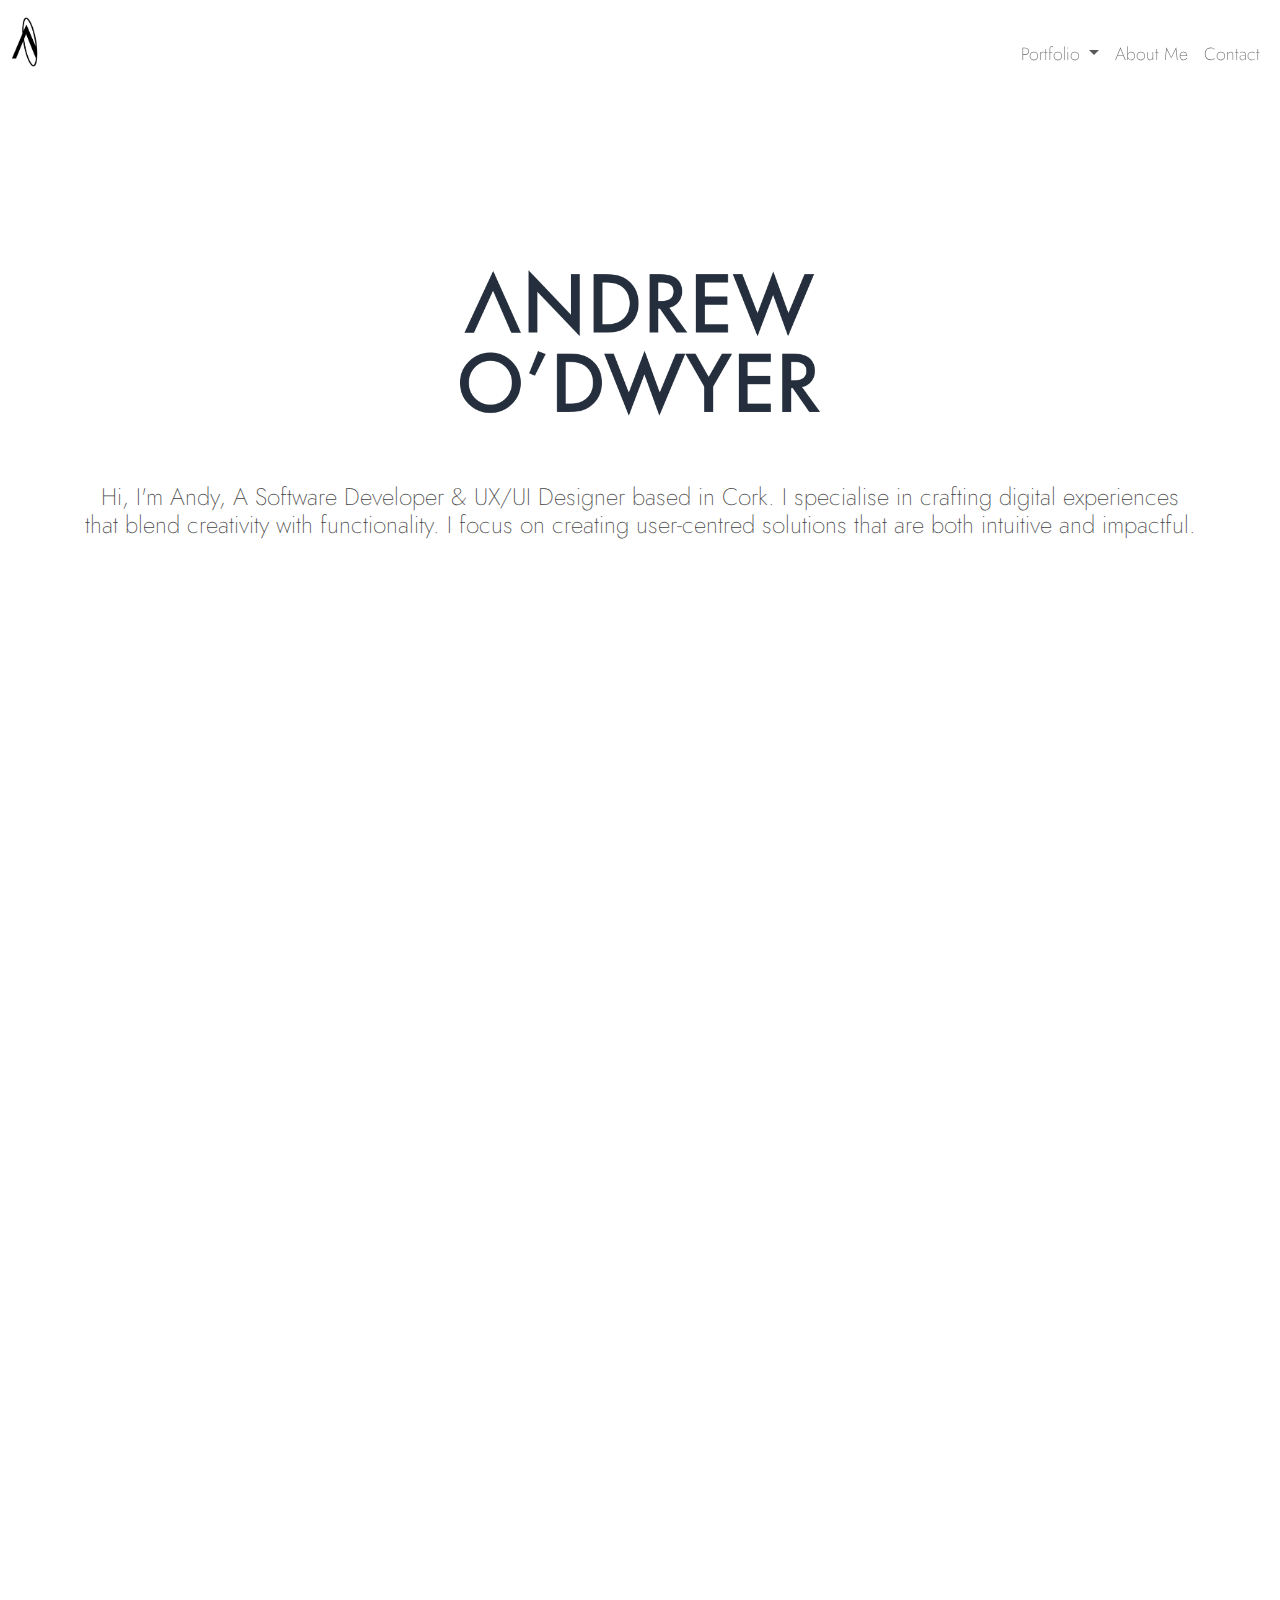
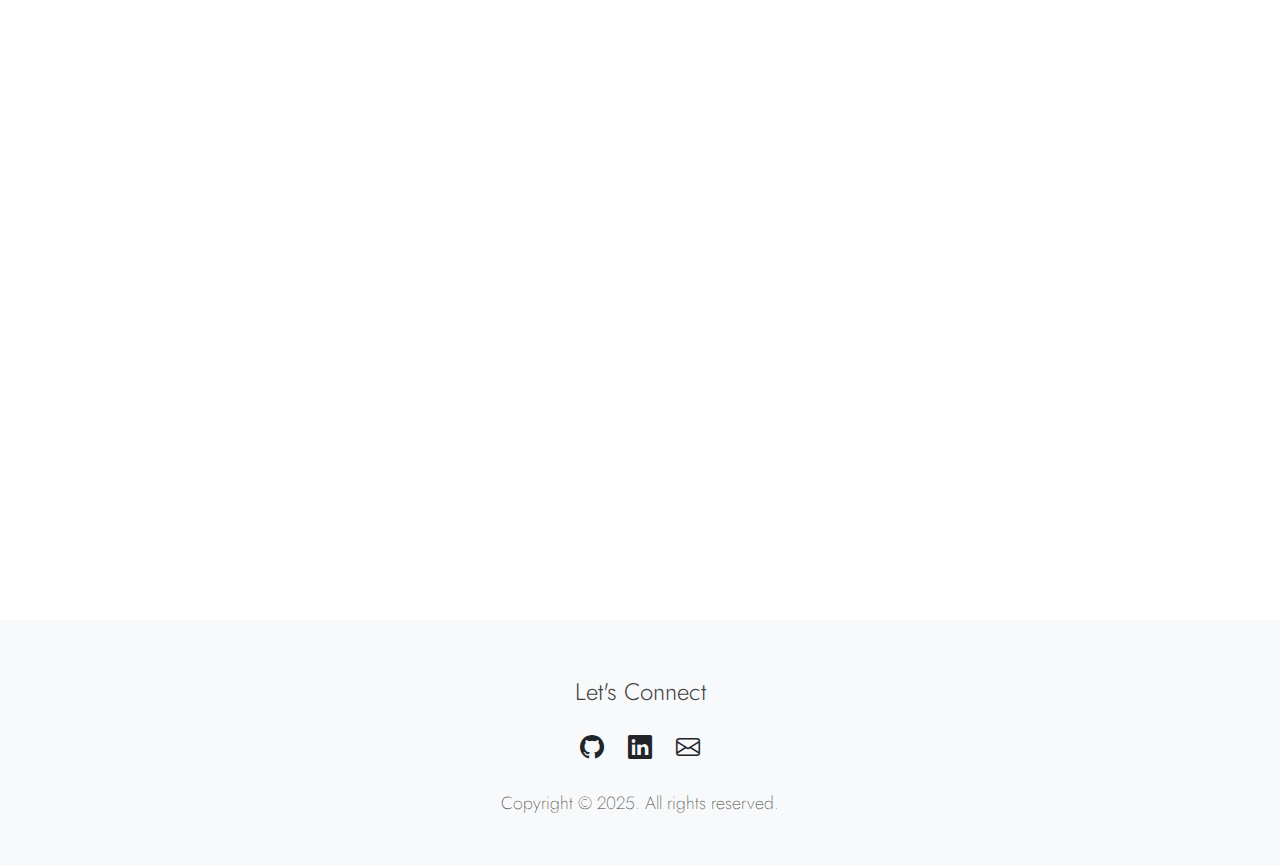
==== index.html @ 57043d5e "home page with some description added" ====
<!DOCTYPE html>
<html lang="en">
<head>
    <meta charset="UTF-8">
    <meta name="viewport" content="width=device-width, initial-scale=1.0">
    <title>Portfolio - Andrew O'Dwyer</title>
      <!--Favicon-->
    <link rel="apple-touch-icon" sizes="180x180" href="favicon/apple-touch-icon.png">
    <link rel="icon" type="image/png" sizes="32x32" href="favicon/favicon-32x32.png">
    <link rel="icon" type="image/png" sizes="16x16" href="favicon/favicon-16x16.png">
    <!-- Google Fonts: Jost -->
    <link href="https://fonts.googleapis.com/css2?family=Jost:wght@300;400;500;700&display=swap" rel="stylesheet">
    <!-- Bootstrap CSS -->
    <link href="https://cdn.jsdelivr.net/npm/bootstrap@5.3.0/dist/css/bootstrap.min.css" rel="stylesheet">
    <!-- Bootstrap Icons -->
    <link rel="stylesheet" href="https://cdn.jsdelivr.net/npm/bootstrap-icons@1.11.1/font/bootstrap-icons.css">
    <!-- Custom CSS -->
    <link href="css/style.css" rel="stylesheet">
</head>
<body>
    <!-- Navigation placeholder -->
    <div id="nav-placeholder"></div>

    <!-- Main content -->
    <main>
        <!-- Hero Section -->
        <section class="hero d-flex align-items-center">
            <div class="container text-center">
                <img src="img/logo.png" alt="Andrew O'Dwyer" class="mb-4 logo">
                <!-- <h3 class="mb-3 thin-text">Software Developer & UX/UI Designer</h3> -->
                <h4 class="thin-text">Hi, I'm Andy, A Software Developer & UX/UI Designer based in Cork. 
                    I specialise in crafting digital experiences that blend creativity with functionality. 
                    I focus on creating user-centred solutions that are both intuitive and impactful.</h4>
            </div>
        </section>

        <!-- Project Sections -->
    </main>

    <!-- Project Section 1: E-Commerce (Text Left, Image Right) -->
    <section class="project-section">
        <div class="container-fluid">
            <div class="row py-5">
                <div class=" bg-light col-md-6 col-ms-12 d-flex align-items-center p-5">
                    <div>
                        <span class="project-title">01 / E-COMMERCE</span>
                        <h2>Vintage Drums Store</h2>
                        <p>A premium e-commerce platform for vintage drum collectors, featuring a curated selection of high-end percussion instruments.</p>
                        <a href="VintageDrums.html" class="btn btn-outline-primary">View Project</a>
                    </div>
                </div>
                <div class="col-md-6 col-ms-12 p-0">
                    <img src="img/Vintage_Drum_cover.png"
                        alt="Vintage Drums Store" class="img-fluid rounded-start shadow w-100 h-100 object-fit-cover">
                </div>
            </div>
        </div>
    </section>

    <!-- Project Section 2: Blog Platform (Image Left, Text Right) -->
    <section class="project-section">
        <div class="container-fluid">
            <div class="row py-5">
                <div class="col-md-6 col-ms-12 p-0">
                    <img src="img/THE-WORD.png"
                        alt="Events Blog" class="img-fluid rounded-end shadow w-100 h-100 object-fit-cover">
                </div>
                <div class="bg-white col-md-6 col-ms-12 d-flex align-items-center p-5">
                    <div>
                        <span class="project-title">02 / BLOG PLATFORM</span>
                        <h2>The Word Events Blog</h2>
                        <p>A dynamic blog platform showcasing live events, from music concerts to art exhibitions and workshops.</p>
                        <a href="TheWord.html" class="btn btn-outline-primary">View Project</a>
                    </div>
                </div>
            </div>
        </div>
    </section>

    <!-- Project Section 3: Game Design (Text Left, Image Right) -->
    <section class="project-section">
        <div class="container-fluid">
            <div class="row py-5">
                <div class="bg-light col-md-6 col-ms-12 d-flex align-items-center p-5">
                    <div>
                        <span class="project-title">03 / GAME DESIGN</span>
                        <h2>STARFOX SQUADRON</h2>
                        <p>An interactive JavaScript game inspired by Nintendo's StarFox, featuring character selection and rock-paper-scissors gameplay.</p>
                        <a href="StarFox.html" class="btn btn-outline-primary">View Project</a>
                    </div>
                </div>
                <div class="col-md-6 col-ms-12 p-0">
                    <img src="img/starfox_top_image.png"
                        alt="STARFOX SQUADRON Game" class="img-fluid rounded-start blue shadow w-100 h-100 object-fit-cover p-2">
                </div>
            </div>
        </div>
    </section>

    <!-- Footer placeholder -->
    <div id="footer-placeholder"></div>

    <!-- jQuery (needed for includes) -->
    <script src="https://code.jquery.com/jquery-3.6.0.min.js"></script>
    <!-- Bootstrap JS -->
    <script src="https://cdn.jsdelivr.net/npm/bootstrap@5.3.0/dist/js/bootstrap.bundle.min.js"></script>
    <!-- Custom JS -->
    <script src="js/include.js"></script>
</body>
</html>
---- css/style.css ----
/* Global styles */
body {
    font-family: 'Jost', sans-serif;
    font-weight: 200;
    overflow-x: hidden; /* Prevents horizontal overflow */
    font-size: 1.1em;
}

p {
    color: rgb(65, 65, 65);
}

.bottom-margin {
    margin-bottom: .9em;
}

ul, h5, h4, h2, h3 {
    margin-bottom: 1.4em;
    margin-top: 1.4em;
    color: rgb(65, 65, 65);
}

img {
    /* max-width: 80vw; */
    height: auto;
    transition: transform 0.3s ease, opacity 0.3s ease; /* Smooth image transition */
}

/* Add transition for smooth scaling effect */
.project-section {
    position: relative;
    overflow: hidden; /* Ensure the image doesn’t overflow outside the section */
}

.project-section img {
    transition: transform 0.3s ease, box-shadow 0.5s ease; /* Smooth transition */
}

/* When hovering over the entire section, scale the image */
.project-section:hover img {
    transform: scale(1.05); /* Increase image size */
}


.green{
    background-color: #6C8B89;
}

.blue {
    background-color: #032855;
}

.bg-light-2 {
    background-color: rgba(108, 139, 137, 0.1)
}

.thin-text {
    font-weight: 200;
}

.padding-container {
    padding: 4% 15%;
}

/* Custom padding for sections */
.section-padding {
    padding-left: 5vw; /* 5% of the viewport width */
    padding-right: 5vw; /* 5% of the viewport width */
}

/* Hero Section */
.hero {
    height: 80vh; /* Keep the height of the hero section */
    background-color: #ffffff;
    margin-top: 56px; /* Adjust based on navbar height */
}

/* Logo Settings */
.logo {
    position: relative;
    width: 30vw; /* Set the initial size relative to viewport width */
    transition: all 0.3s ease; /* Smooth transition for the resizing */
}

/* The logo grows relative to the text size and screen size */
.hero h2 {
    font-size: 3rem; /* Default font size */
}

/* Section animations for when they come into view */
.project-section {
    opacity: 0;
    transform: translateY(50px); /* Initially hidden */
    transition: opacity 0.6s ease-out, transform 0.6s ease-out; /* Smooth transition */
}

.project-section.in-view {
    opacity: 1;
    transform: translateY(0); /* Move to the original position */
}


.project-image {
    transition: transform 0.5s ease;
}

/* Hover effect on images (slow transition on hover) */
.project-image:hover {
    transform: scale(1.02); /* Slight zoom effect */
}

/* Link and Text */
.link-text {
    font-size: 1.2rem !important; 
    font-weight: 400 !important;
}

/* Primary text color */
.text-primary {
    color: #0ea5e9 !important; /* Sky blue color */
    font-weight: 200;
}

/* Icons */
.bi {
    font-size: 1.5rem;
}

/* Navbar styles */
.navbar {
    width: 100%;
    background-color: rgba(255, 255, 255, 0.804);
}

/* Contact Section */
.contact-section {
    padding: 120px 0 0 0;
    min-height: calc(100vh - 200px);
    /* background-color: #f8f9fa; */
}

.form-label {
    font-size: 0.75rem;
}


.card {
    border: none;
    /* border-radius: 15px; */
}

/* Increase the size of the background and the space around the icon */
.carousel-control-prev-icon,
.carousel-control-next-icon {
    background-color: #6c757d; /* Dark Grey Background */
    border-radius: 50%; /* Make the background circular */
}

/* Optionally adjust the size of the icon */
.carousel-control-prev-icon::before,
.carousel-control-next-icon::before {
    font-size: 1.5rem; /* Make the icon itself bigger */
}


.form-control {
    border-radius: 0px;
    padding: 0.75rem;
    border: 1px solid #dee2e6;
}

.form-control:focus {
    border-color: #0ea5e9;
    box-shadow: 0 0 0 0.2rem rgba(14, 165, 233, 0.25);
}

.btn-primary {
    background-color: #0ea5e9;
    border-color: #0ea5e9;
    padding: 0.75rem;
    /* border-radius: 8px; */
    transition: all 0.3s ease;
}

.btn-primary:hover {
    background-color: #0284c7;
    border-color: #0284c7;
    transform: translateY(-2px);
}

/* Skills Section */
.skill-img {
    width: 36px;
    height: 36px;
    /* margin: 8px; */
    padding: 4px;
}


.navlogo {
    padding:0;
    max-height: 50px;
    transition: transform 0.8s ease-in-out, margin-left 0.8s ease-in-out;
    z-index: 999;

}

.center-logo {
    transform: translateX(calc(48vw - 50%)); /* Moves the logo to the center smoothly */
    
}

.portfolio-page {
    margin-left: 10%; 
    margin-right: 10%;
}

/* Logo resizes depending on the screen size (relative to font size) */
@media (max-width: 2600px) {
    .logo {
        width: 40vh; /* Increase size for medium-sized screens */
    }
    .hero h3 {
        font-size: 2.5rem; /* Smaller text on medium screens */
    }
    .hero p {
        font-size: 1.8rem; /* Adjust text size */
    }
}

@media (max-width: 1200px) {
    .logo {
        width: 35vh; /* Increase size for medium-sized screens */
    }
    .hero h3 {
        font-size: 1.6rem; /* Smaller text on medium screens */
    }
    .hero p {
        font-size: 1.2rem; /* Adjust text size */
    }
}

@media (max-width: 992px) {
    .logo {
        width: 30vh; /* Larger logo for smaller screens */
    }
    .hero h3 {
        font-size: 1.6rem; /* Further reduce text size for smaller screens */
    }
    .hero p {
        font-size: 1.2rem; /* Adjust text size */
    }
}

@media (max-width: 768px) {
    .logo {
        width: 30vw; /* Larger logo for mobile screens */
    }
    .hero h3 {
        font-size: 1.6rem; /* Adjust text size */
    }

    .contact-section {
        padding: 80px 0 0 0;
    }

    .card-body {
        padding: 2rem !important;
        font-size: small;
    }
    .hero p {
        font-size: 1.2rem; /* Adjust text size */
    }
}

@media (max-width: 480px) {
    .logo {
        width: 40vw; /* Even larger logo for very small screens */
    }
    .hero h3 {
        font-size: 1rem; /* Adjust text size */
    }
    .hero p {
        font-size: .8rem; /* Adjust text size */
    }

    .hero {
        max-height: 50vh;
    }
}
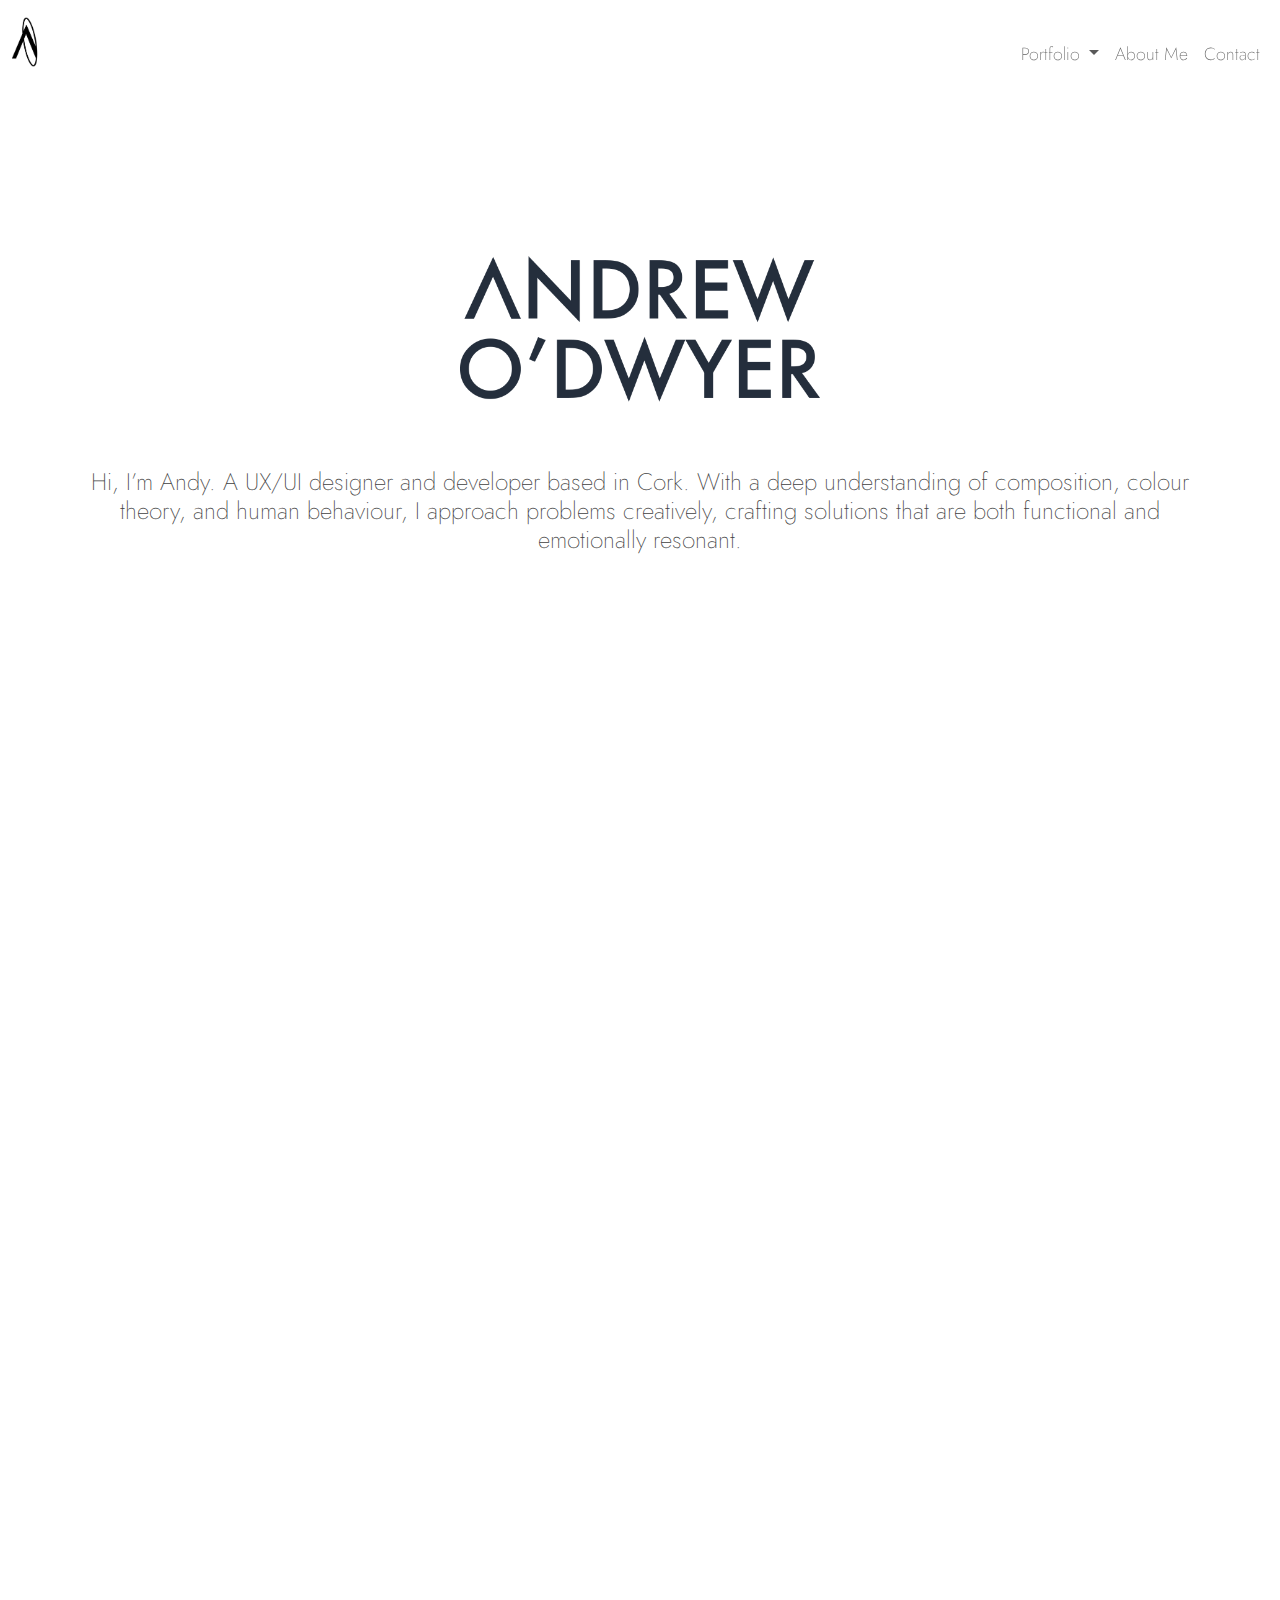
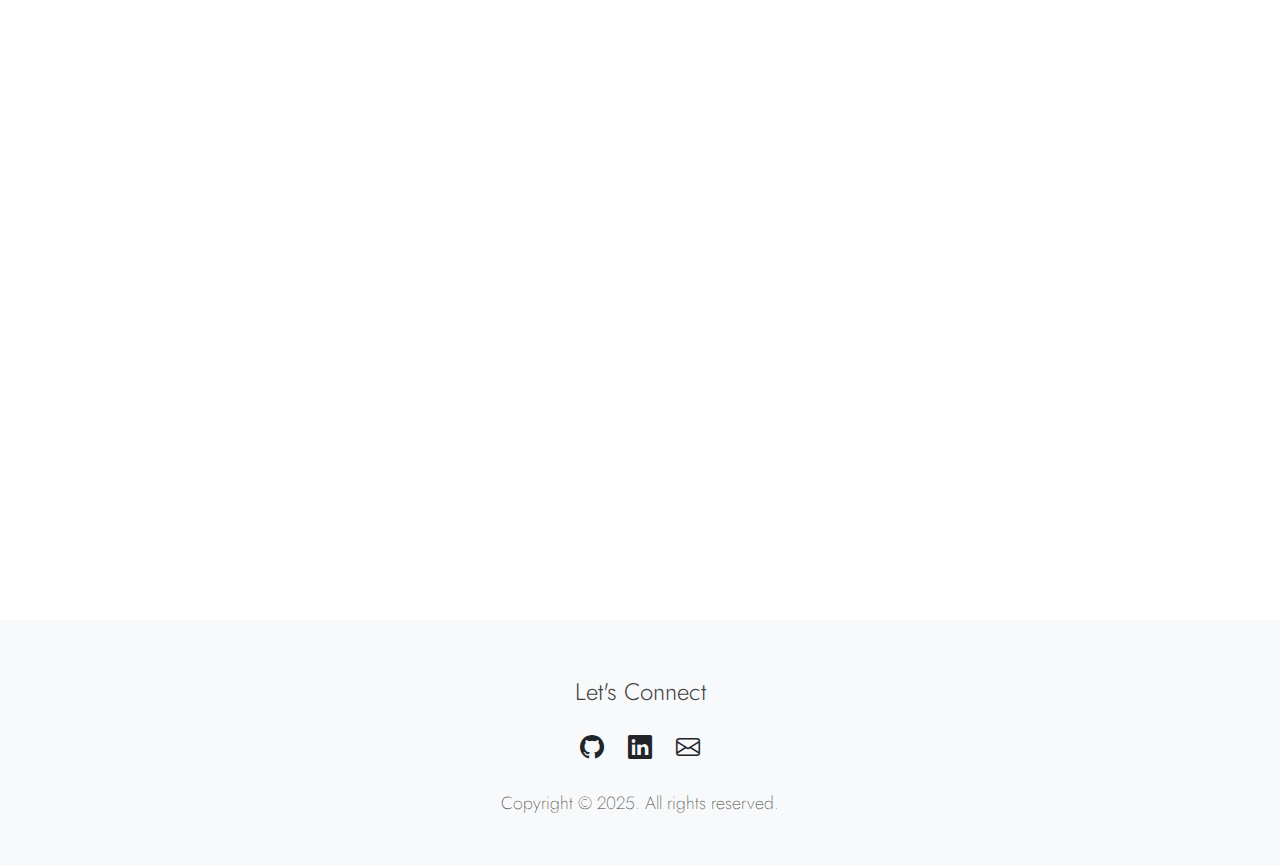
==== commit e44716fc: "about me line in home page" ====
--- a/index.html
+++ b/index.html
@@ -28,9 +28,10 @@
             <div class="container text-center">
                 <img src="img/logo.png" alt="Andrew O'Dwyer" class="mb-4 logo">
                 <!-- <h3 class="mb-3 thin-text">Software Developer & UX/UI Designer</h3> -->
-                <h4 class="thin-text">Hi, I'm Andy, A Software Developer & UX/UI Designer based in Cork. 
-                    I specialise in crafting digital experiences that blend creativity with functionality. 
-                    I focus on creating user-centred solutions that are both intuitive and impactful.</h4>
+                <h4 class="thin-text">Hi, I’m Andy. A UX/UI designer and developer based in Cork. 
+                    With a deep understanding of composition, colour theory, and human behaviour, 
+                    I approach problems creatively, crafting solutions that are both functional and emotionally resonant.
+                </h4>
             </div>
         </section>
 
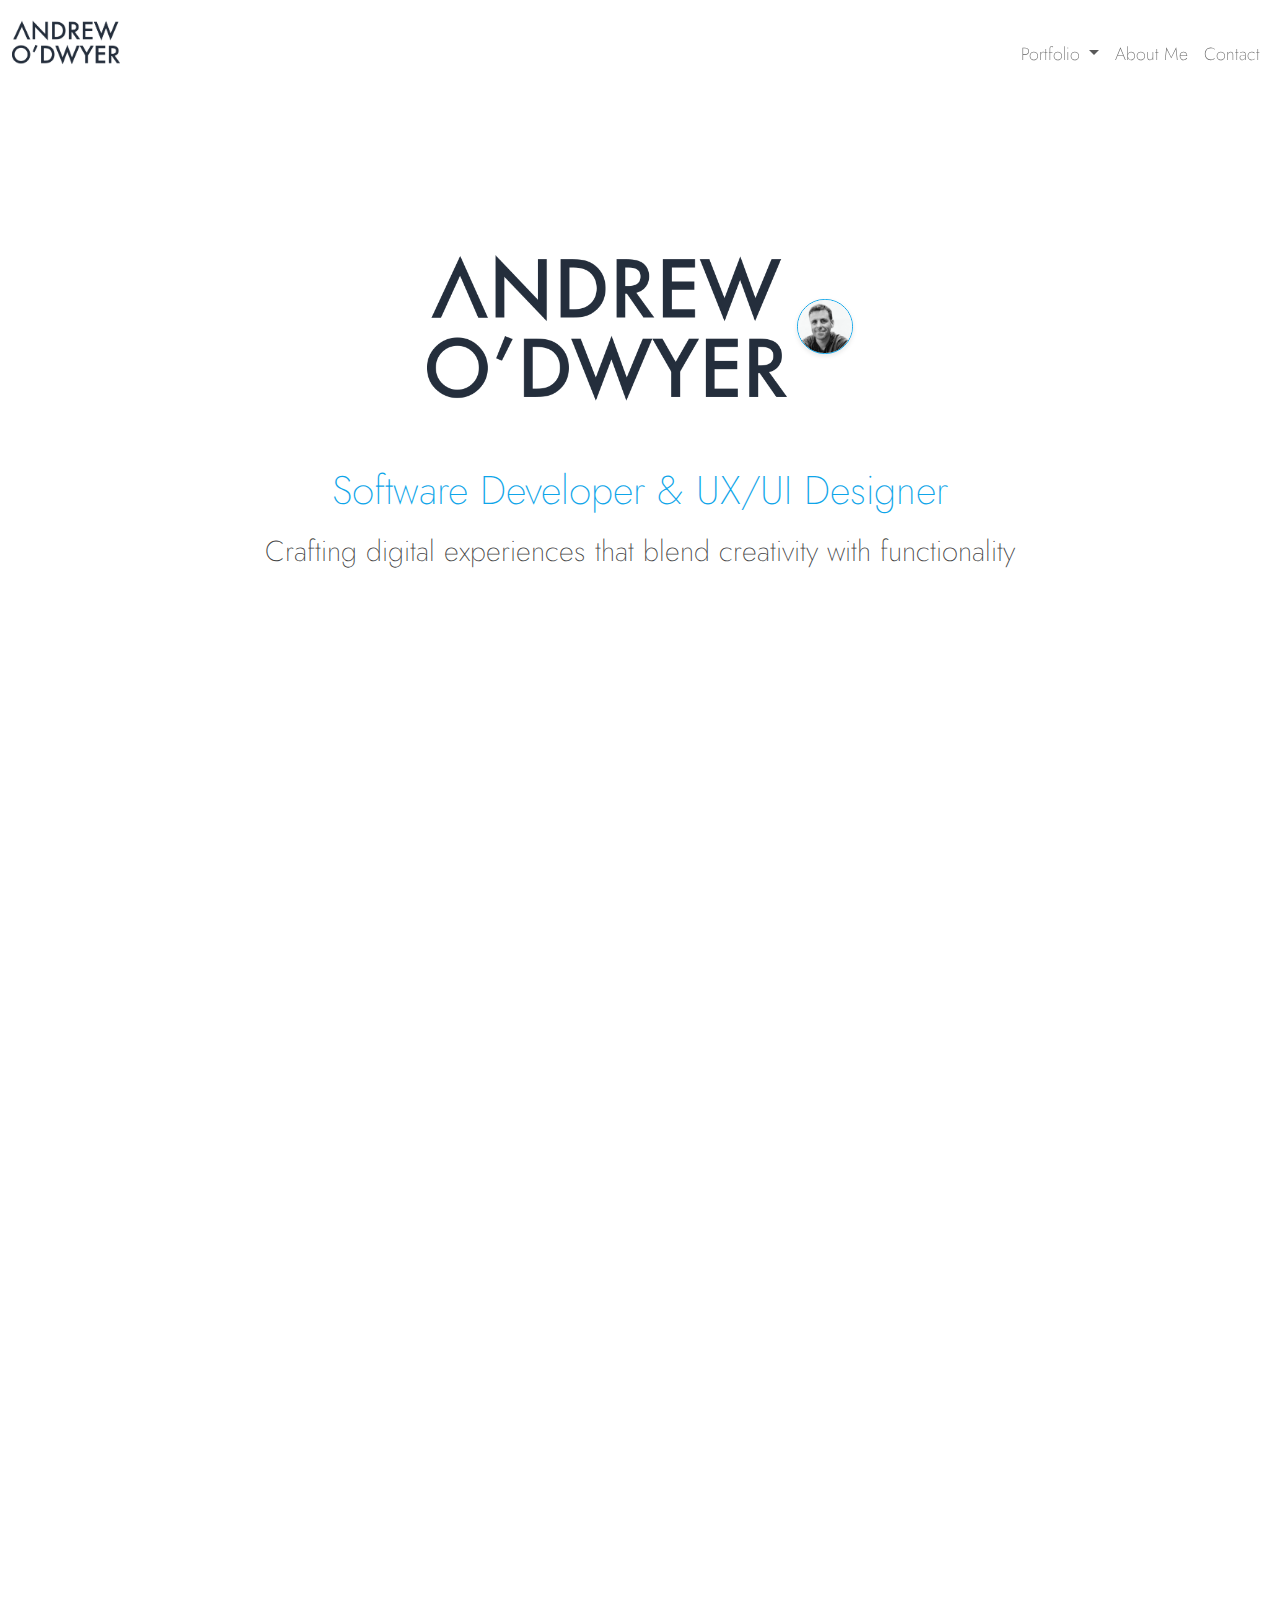
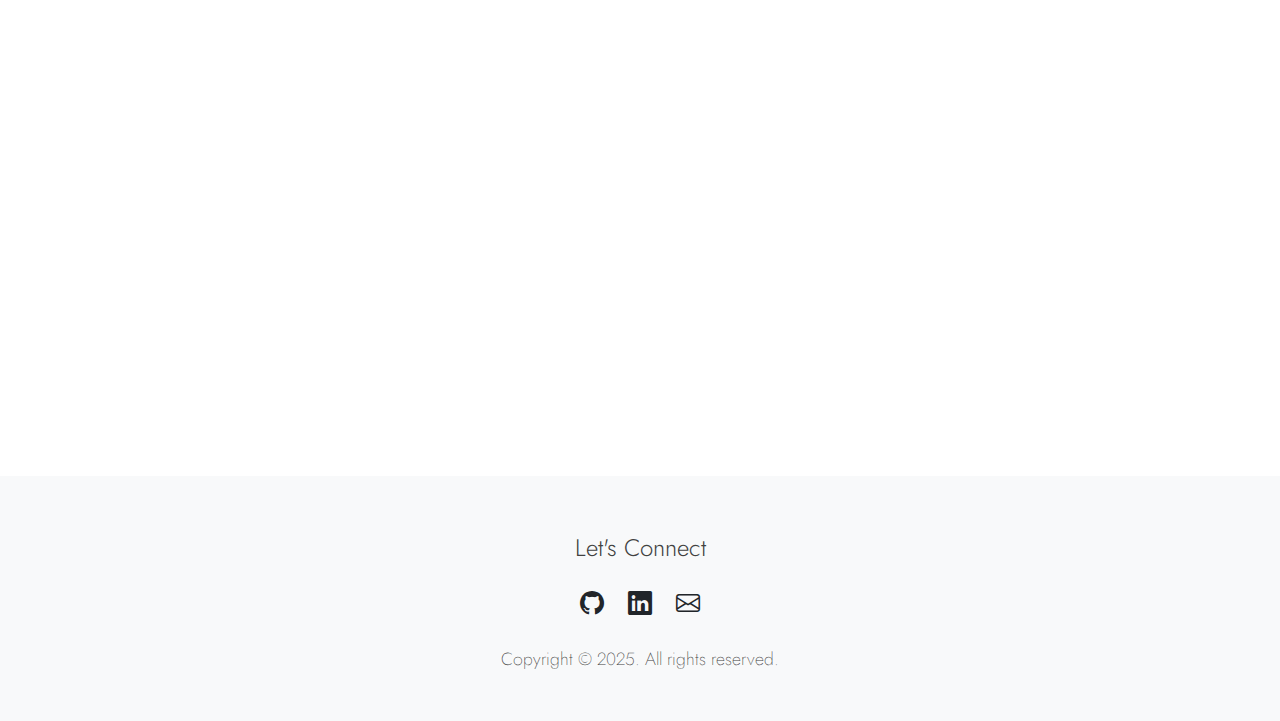
==== commit 1b8c0c91: "style to home page and logo change" ====
--- a/index.html
+++ b/index.html
@@ -26,12 +26,12 @@
         <!-- Hero Section -->
         <section class="hero d-flex align-items-center">
             <div class="container text-center">
-                <img src="img/logo.png" alt="Andrew O'Dwyer" class="mb-4 logo">
-                <!-- <h3 class="mb-3 thin-text">Software Developer & UX/UI Designer</h3> -->
-                <h4 class="thin-text">Hi, I’m Andy. A UX/UI designer and developer based in Cork. 
-                    With a deep understanding of composition, colour theory, and human behaviour, 
-                    I approach problems creatively, crafting solutions that are both functional and emotionally resonant.
-                </h4>
+                <div class="logo-profile-container d-flex align-items-center justify-content-center">
+                    <img src="img/logo.png" alt="Andrew O'Dwyer" class="logo">
+                    <img src="img/I.profile.png" alt="Andrew O'Dwyer Profile" class="profile-picture">
+                </div>
+                <h3 class="text-primary mb-3 thin-text">Software Developer & UX/UI Designer</h3>
+                <p class="thin-text">Crafting digital experiences that blend creativity with functionality</p>
             </div>
         </section>
 
@@ -39,37 +39,37 @@
     </main>
 
     <!-- Project Section 1: E-Commerce (Text Left, Image Right) -->
-    <section class="project-section">
+    <section class="section project-section">
         <div class="container-fluid">
-            <div class="row py-5">
-                <div class=" bg-light col-md-6 col-ms-12 d-flex align-items-center p-5">
+            <div class="row py-4">
+                <div class=" bg-light col-md-6 col-ms-12 d-flex align-items-center p-4">
                     <div>
                         <span class="project-title">01 / E-COMMERCE</span>
-                        <h2>Vintage Drums Store</h2>
+                        <h2 class="my-2">Vintage Drums Store</h2>
                         <p>A premium e-commerce platform for vintage drum collectors, featuring a curated selection of high-end percussion instruments.</p>
                         <a href="VintageDrums.html" class="btn btn-outline-primary">View Project</a>
                     </div>
                 </div>
                 <div class="col-md-6 col-ms-12 p-0">
                     <img src="img/Vintage_Drum_cover.png"
-                        alt="Vintage Drums Store" class="img-fluid rounded-start shadow w-100 h-100 object-fit-cover">
+                        alt="Vintage Drums Store" class="img-fluid rounded-start shadow-sm w-100 h-100 object-fit-cover">
                 </div>
             </div>
         </div>
     </section>
 
     <!-- Project Section 2: Blog Platform (Image Left, Text Right) -->
-    <section class="project-section">
+    <section class="section project-section">
         <div class="container-fluid">
-            <div class="row py-5">
+            <div class="row py-4">
                 <div class="col-md-6 col-ms-12 p-0">
                     <img src="img/THE-WORD.png"
-                        alt="Events Blog" class="img-fluid rounded-end shadow w-100 h-100 object-fit-cover">
+                        alt="Events Blog" class="img-fluid rounded-end shadow-sm w-100 h-100 object-fit-cover">
                 </div>
-                <div class="bg-white col-md-6 col-ms-12 d-flex align-items-center p-5">
+                <div class="bg-white col-md-6 col-ms-12 d-flex align-items-center p-4">
                     <div>
                         <span class="project-title">02 / BLOG PLATFORM</span>
-                        <h2>The Word Events Blog</h2>
+                        <h2 class="my-2">The Word Events Blog</h2>
                         <p>A dynamic blog platform showcasing live events, from music concerts to art exhibitions and workshops.</p>
                         <a href="TheWord.html" class="btn btn-outline-primary">View Project</a>
                     </div>
@@ -79,20 +79,20 @@
     </section>
 
     <!-- Project Section 3: Game Design (Text Left, Image Right) -->
-    <section class="project-section">
+    <section class="section project-section">
         <div class="container-fluid">
-            <div class="row py-5">
-                <div class="bg-light col-md-6 col-ms-12 d-flex align-items-center p-5">
+            <div class="row py-4">
+                <div class="bg-light col-md-6 col-ms-12 d-flex align-items-center p-4">
                     <div>
                         <span class="project-title">03 / GAME DESIGN</span>
-                        <h2>STARFOX SQUADRON</h2>
+                        <h2 class="my-2">STARFOX SQUADRON</h2>
                         <p>An interactive JavaScript game inspired by Nintendo's StarFox, featuring character selection and rock-paper-scissors gameplay.</p>
                         <a href="StarFox.html" class="btn btn-outline-primary">View Project</a>
                     </div>
                 </div>
                 <div class="col-md-6 col-ms-12 p-0">
                     <img src="img/starfox_top_image.png"
-                        alt="STARFOX SQUADRON Game" class="img-fluid rounded-start blue shadow w-100 h-100 object-fit-cover p-2">
+                        alt="STARFOX SQUADRON Game" class="img-fluid rounded-start blue -sm w-100 h-100 object-fit-cover p-2">
                 </div>
             </div>
         </div>
--- a/css/style.css
+++ b/css/style.css
@@ -14,7 +14,7 @@
     margin-bottom: .9em;
 }
 
-ul, h5, h4, h2, h3 {
+ul, h6, h5, h4, h2, h3 {
     margin-bottom: 1.4em;
     margin-top: 1.4em;
     color: rgb(65, 65, 65);
@@ -32,15 +32,14 @@
     overflow: hidden; /* Ensure the image doesn’t overflow outside the section */
 }
 
-.project-section img {
+.section img {
     transition: transform 0.3s ease, box-shadow 0.5s ease; /* Smooth transition */
 }
 
 /* When hovering over the entire section, scale the image */
-.project-section:hover img {
+.section:hover img {
     transform: scale(1.05); /* Increase image size */
 }
-
 
 .green{
     background-color: #6C8B89;
@@ -99,6 +98,24 @@
     transform: translateY(0); /* Move to the original position */
 }
 
+/* Profile picture styling */
+.logo-profile-container {
+    position: relative;
+    display: inline-block;
+    margin-bottom: 1rem;
+}
+
+.profile-picture {
+    width: 5%;
+    min-width: 40px; /* Ensures the image doesn't get too small on mobile */
+    aspect-ratio: 1/1;
+    border-radius: 50%;
+    object-fit: cover;
+    margin-left: 10px;
+    border: 1px solid #0ea5e9; /* Use your primary color here */
+    box-shadow: 0 2px 5px rgba(0,0,0,0.1);
+}
+
 
 .project-image {
     transition: transform 0.5s ease;
@@ -131,6 +148,17 @@
     width: 100%;
     background-color: rgba(255, 255, 255, 0.804);
 }
+
+/* Card Styling */
+.card {
+    background-image: url('../img/background_card.jpg');
+    background-size: cover;
+    background-position: center;
+    border-radius: 10px;
+    position: relative;
+    transition: transform 0.3s ease;
+}
+
 
 /* Contact Section */
 .contact-section {
@@ -202,7 +230,6 @@
     max-height: 50px;
     transition: transform 0.8s ease-in-out, margin-left 0.8s ease-in-out;
     z-index: 999;
-
 }
 
 .center-logo {
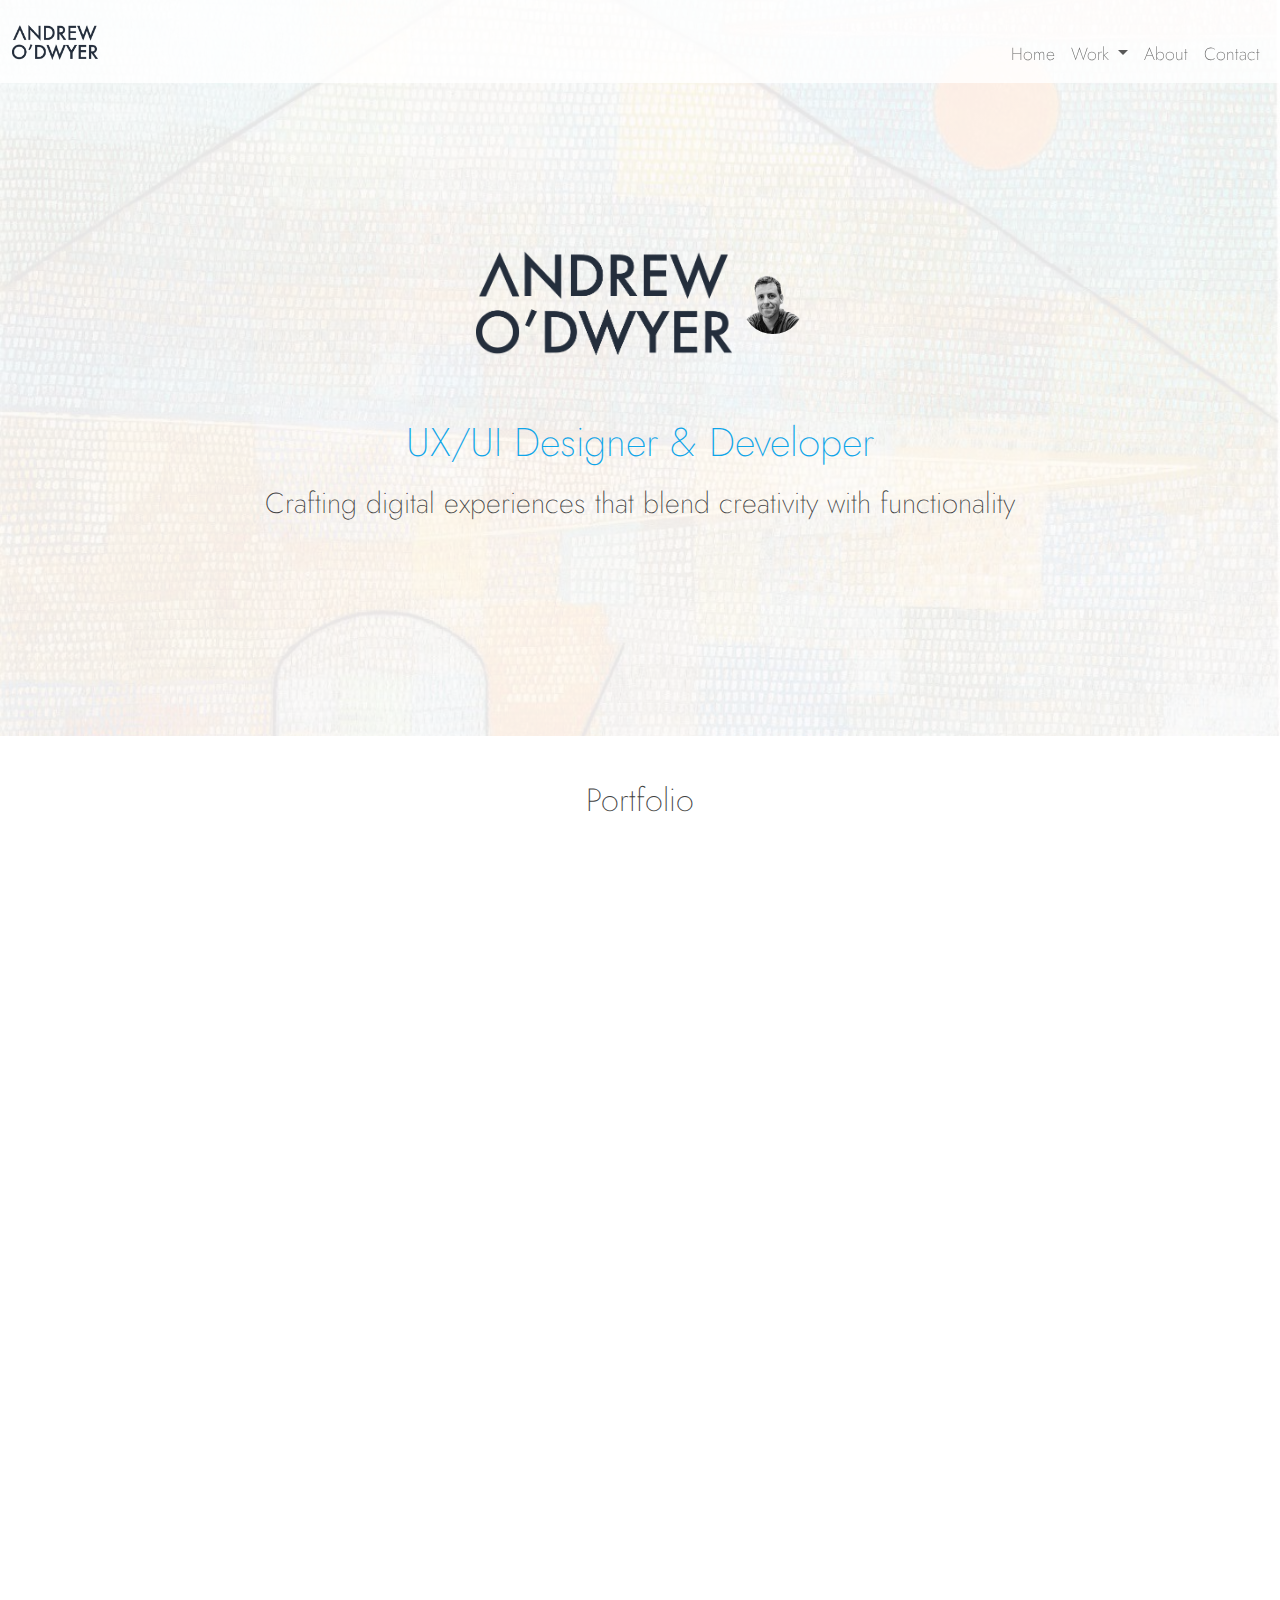
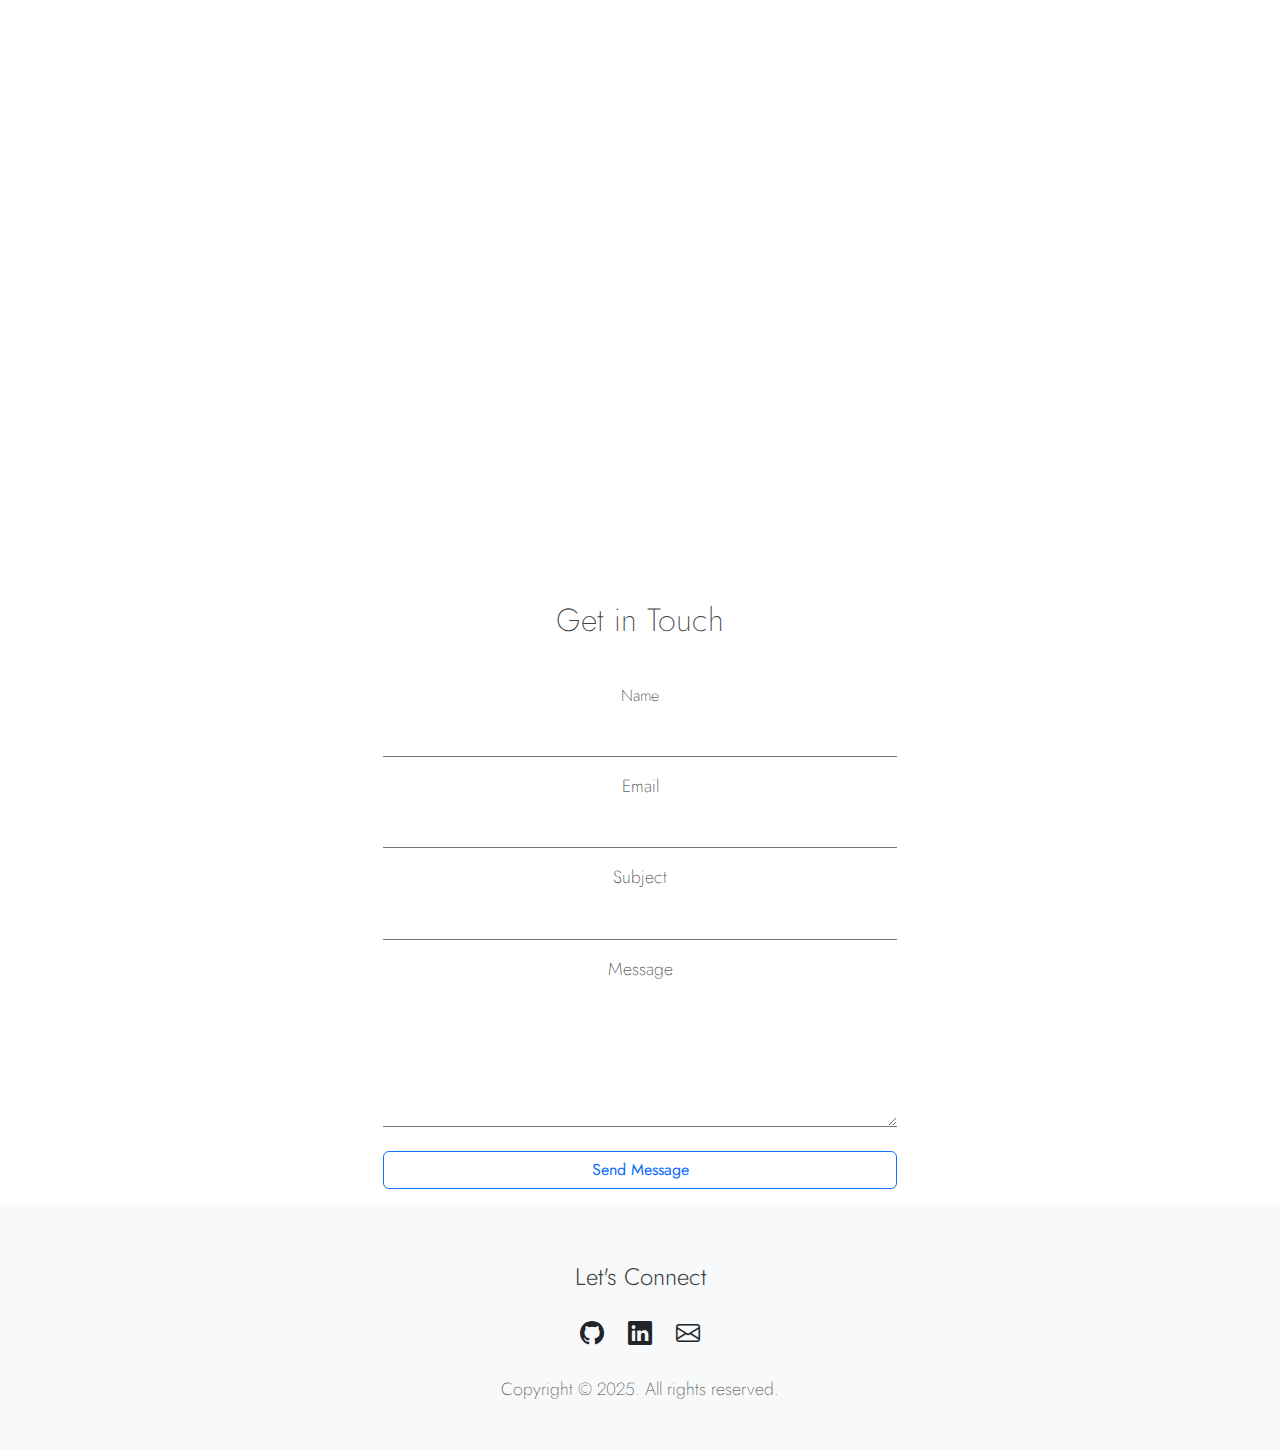
==== commit 18d2bbe9: "design of index and about page" ====
--- a/index.html
+++ b/index.html
@@ -24,24 +24,29 @@
     <!-- Main content -->
     <main>
         <!-- Hero Section -->
-        <section class="hero d-flex align-items-center">
-            <div class="container text-center">
+        <section class="hero align-items-center hero-image">
+            <div class="text-center pt-5">
                 <div class="logo-profile-container d-flex align-items-center justify-content-center">
                     <img src="img/logo.png" alt="Andrew O'Dwyer" class="logo">
-                    <img src="img/I.profile.png" alt="Andrew O'Dwyer Profile" class="profile-picture">
+                    <img src="img/I.profile.a.png" alt="Andrew O'Dwyer Profile" class="profile-picture">
                 </div>
-                <h3 class="text-primary mb-3 thin-text">Software Developer & UX/UI Designer</h3>
+                <h3 class="text-primary mb-3 thin-text">UX/UI Designer & Developer</h3>
                 <p class="thin-text">Crafting digital experiences that blend creativity with functionality</p>
             </div>
+
         </section>
+    </main>
 
-        <!-- Project Sections -->
-    </main>
+    <section class="craft-bar">
+        <div class="container text-center my-3">
+            <h2 class="thin-text">Portfolio</h2>
+        </div>
+    </section>
 
     <!-- Project Section 1: E-Commerce (Text Left, Image Right) -->
     <section class="section project-section">
         <div class="container-fluid">
-            <div class="row py-4">
+            <div class="row pb-4">
                 <div class=" bg-light col-md-6 col-ms-12 d-flex align-items-center p-4">
                     <div>
                         <span class="project-title">01 / E-COMMERCE</span>
@@ -98,6 +103,51 @@
         </div>
     </section>
 
+    <!-- Contact Section -->
+    <section>
+        <div class="container">
+            <div class="row justify-content-center">
+                <div class="col-md-8 col-lg-6">
+                    <div class="card">
+                        <div class="card-body">
+
+                            <div class="container text-center my-3">
+                                <h2 class="thin-text">Get in Touch</h2>
+                            </div>
+                            <!-- YOUR_FORM_ID from Formspree -->
+                            <form action="https://formspree.io/f/mnnjbdaw" method="POST">
+                                <div class="mb-3 text-center fs-6">
+                                    <label for="name">Name</label>
+                                    <input type="text" class="form-control border-0 border-bottom border-secondary thin-text" id="name" name="name" required>
+                                </div>
+                                
+                                <div class="mb-3 text-center">
+                                    <label for="email">Email</label>
+                                    <input type="email" class="form-control border-0 border-bottom border-secondary thin-text" id="email" name="email" required>
+                                </div>
+                                
+                                <div class="mb-3 text-center">
+                                    <label for="subject">Subject</label>
+                                    <input type="text" class="form-control border-0 border-bottom border-secondary thin-text" id="subject" name="subject" required>
+                                </div>
+                                
+                                <div class="mb-4 text-center">
+                                    <label for="message">Message</label>
+                                    <textarea class="form-control border-0 border-bottom border-secondary thin-text" id="message" name="message" rows="5" required></textarea>
+                                </div>
+                                
+                                <div class="d-grid text-center">
+                                    <button type="submit" class="btn btn-outline-primary">Send Message</button>
+                                </div>
+                            </form>
+                            
+                        </div>
+                    </div>
+                </div>
+            </div>
+        </div>
+    </section>
+
     <!-- Footer placeholder -->
     <div id="footer-placeholder"></div>
 
--- a/css/style.css
+++ b/css/style.css
@@ -71,13 +71,20 @@
 .hero {
     height: 80vh; /* Keep the height of the hero section */
     background-color: #ffffff;
-    margin-top: 56px; /* Adjust based on navbar height */
+    /* margin-top: 82px;  */
+}
+
+/* Hero Section */
+.hero-about {
+    height: 60vh; /* Keep the height of the hero section */
+    background-color: #ffffff;
+    /* margin-top: 82px;  */
 }
 
 /* Logo Settings */
 .logo {
     position: relative;
-    width: 30vw; /* Set the initial size relative to viewport width */
+    width: 20vw; /* Set the initial size relative to viewport width */
     transition: all 0.3s ease; /* Smooth transition for the resizing */
 }
 
@@ -112,8 +119,8 @@
     border-radius: 50%;
     object-fit: cover;
     margin-left: 10px;
-    border: 1px solid #0ea5e9; /* Use your primary color here */
-    box-shadow: 0 2px 5px rgba(0,0,0,0.1);
+    /* border: 1px solid #0ea5e9;  */
+    /* box-shadow: 0 2px 5px rgba(0,0,0,0.1); */
 }
 
 
@@ -149,14 +156,28 @@
     background-color: rgba(255, 255, 255, 0.804);
 }
 
+/* .craft-bar {
+    width: 100%;
+    background-color: rgba(255, 255, 255, 0.804);
+    position: relative;
+    top: -50px;
+} */
+
+.hero-image {
+    background: linear-gradient(rgba(255, 255, 255, 0.9), rgba(255, 255, 255, .9)), 
+        url('../img/background_card.jpg') no-repeat center center fixed;
+    background-size: cover;
+    height: calc(100vh - 164px); 
+    display: flex;
+    align-items: center;
+    justify-content: center;
+}
+
 /* Card Styling */
-.card {
+.background {
     background-image: url('../img/background_card.jpg');
     background-size: cover;
-    background-position: center;
-    border-radius: 10px;
-    position: relative;
-    transition: transform 0.3s ease;
+    background-position: top;
 }
 
 
@@ -227,7 +248,7 @@
 
 .navlogo {
     padding:0;
-    max-height: 50px;
+    max-height: 40px;
     transition: transform 0.8s ease-in-out, margin-left 0.8s ease-in-out;
     z-index: 999;
 }
@@ -244,9 +265,7 @@
 
 /* Logo resizes depending on the screen size (relative to font size) */
 @media (max-width: 2600px) {
-    .logo {
-        width: 40vh; /* Increase size for medium-sized screens */
-    }
+
     .hero h3 {
         font-size: 2.5rem; /* Smaller text on medium screens */
     }
@@ -256,9 +275,7 @@
 }
 
 @media (max-width: 1200px) {
-    .logo {
-        width: 35vh; /* Increase size for medium-sized screens */
-    }
+
     .hero h3 {
         font-size: 1.6rem; /* Smaller text on medium screens */
     }
@@ -268,9 +285,6 @@
 }
 
 @media (max-width: 992px) {
-    .logo {
-        width: 30vh; /* Larger logo for smaller screens */
-    }
     .hero h3 {
         font-size: 1.6rem; /* Further reduce text size for smaller screens */
     }
@@ -280,9 +294,10 @@
 }
 
 @media (max-width: 768px) {
-    .logo {
-        width: 30vw; /* Larger logo for mobile screens */
-    }
+    .navlogo {
+        max-height: 33px;
+    }
+
     .hero h3 {
         font-size: 1.6rem; /* Adjust text size */
     }
@@ -301,6 +316,11 @@
 }
 
 @media (max-width: 480px) {
+
+    .navlogo {
+        max-height: 30px;
+    }
+
     .logo {
         width: 40vw; /* Even larger logo for very small screens */
     }
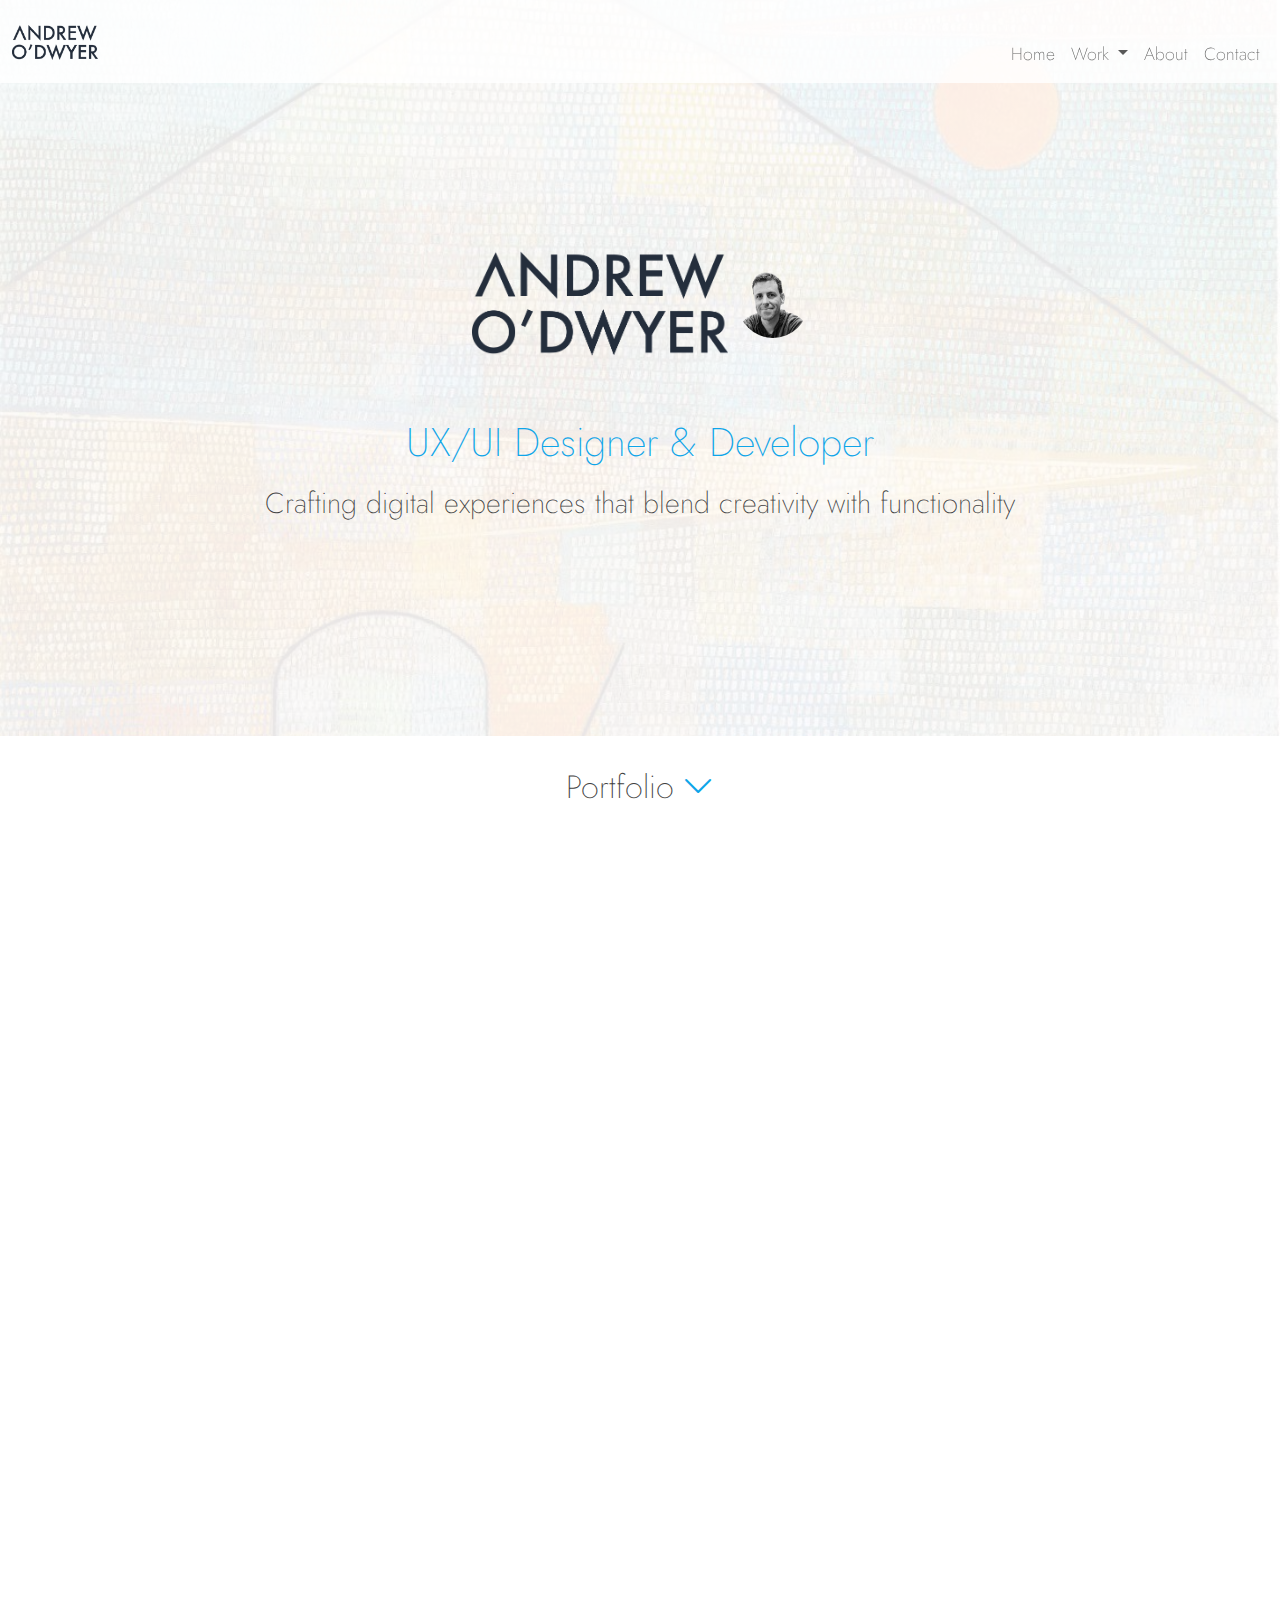
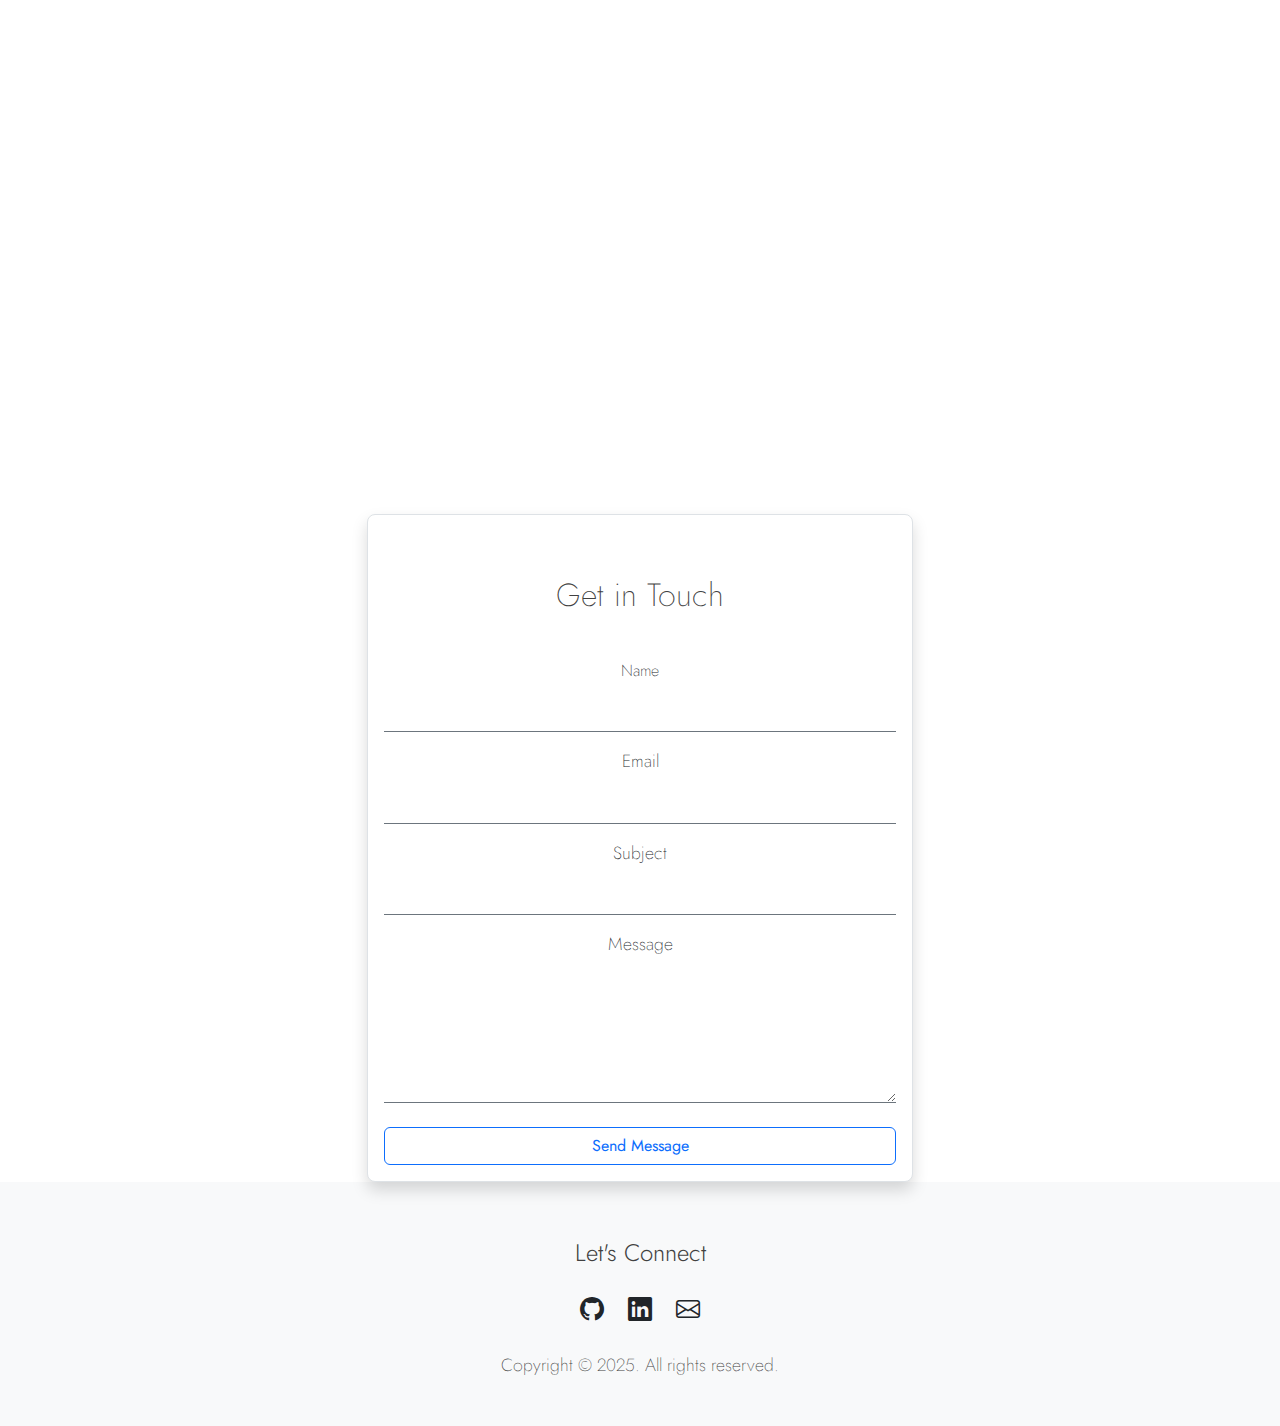
==== commit db378ef8: "about page adding image and background, also added gif to contact on home page" ====
--- a/index.html
+++ b/index.html
@@ -39,7 +39,10 @@
 
     <section class="craft-bar">
         <div class="container text-center my-3">
-            <h2 class="thin-text">Portfolio</h2>
+            <div class="d-flex align-items-center justify-content-center">
+                <h2 class="thin-text my-3 me-2">Portfolio</h2>
+                <i class="bi bi-chevron-down text-primary animated-arrow"></i>
+            </div>
         </div>
     </section>
 
@@ -105,10 +108,10 @@
 
     <!-- Contact Section -->
     <section>
-        <div class="container">
+        <div class="container gif">
             <div class="row justify-content-center">
                 <div class="col-md-8 col-lg-6">
-                    <div class="card">
+                    <div class="card border rounded-3 shadow">
                         <div class="card-body">
 
                             <div class="container text-center my-3">
--- a/css/style.css
+++ b/css/style.css
@@ -113,7 +113,7 @@
 }
 
 .profile-picture {
-    width: 5%;
+    max-width: 4em;
     min-width: 40px; /* Ensures the image doesn't get too small on mobile */
     aspect-ratio: 1/1;
     border-radius: 50%;
@@ -173,6 +173,20 @@
     justify-content: center;
 }
 
+.hero-image-about{
+    background: linear-gradient(rgba(255, 255, 255, 0.9), rgba(255, 255, 255, .9)), 
+    url('../img/background_card.jpg') no-repeat center center fixed;
+    background-size: cover;
+    height: calc(80vh - 164px); 
+    display: flex;
+    align-items: center;
+    justify-content: center;
+}
+
+.high-out{
+    transform: translateY(-3rem);
+}
+
 /* Card Styling */
 .background {
     background-image: url('../img/background_card.jpg');
@@ -263,6 +277,35 @@
     margin-right: 10%;
 }
 
+/* Animation */
+
+/* Animated Down Arrow */
+.down-arrow-container {
+    margin-bottom: 15px;
+}
+
+.animated-arrow {
+    font-size: 2rem;
+    animation: bounce 2s infinite;
+    display: inline-block;
+}
+
+@keyframes bounce {
+    0%, 20%, 50%, 80%, 100% {
+        transform: translateY(0);
+    }
+    40% {
+        transform: translateY(-10px);
+    }
+    60% {
+        transform: translateY(-5px);
+    }
+}
+
+.gif{
+    background-image: url("https://media2.giphy.com/media/v1.Y2lkPTc5MGI3NjExbmJhMHprMDMxNWt3eGNwNmtkaXAwdGhoeGE0dmd6eDczeHN5NDR6NyZlcD12MV9pbnRlcm5hbF9naWZfYnlfaWQmY3Q9cw/AdGJTq4glfUrABEm5z/giphy.gif");
+}
+
 /* Logo resizes depending on the screen size (relative to font size) */
 @media (max-width: 2600px) {
 
@@ -334,4 +377,4 @@
     .hero {
         max-height: 50vh;
     }
-}+}
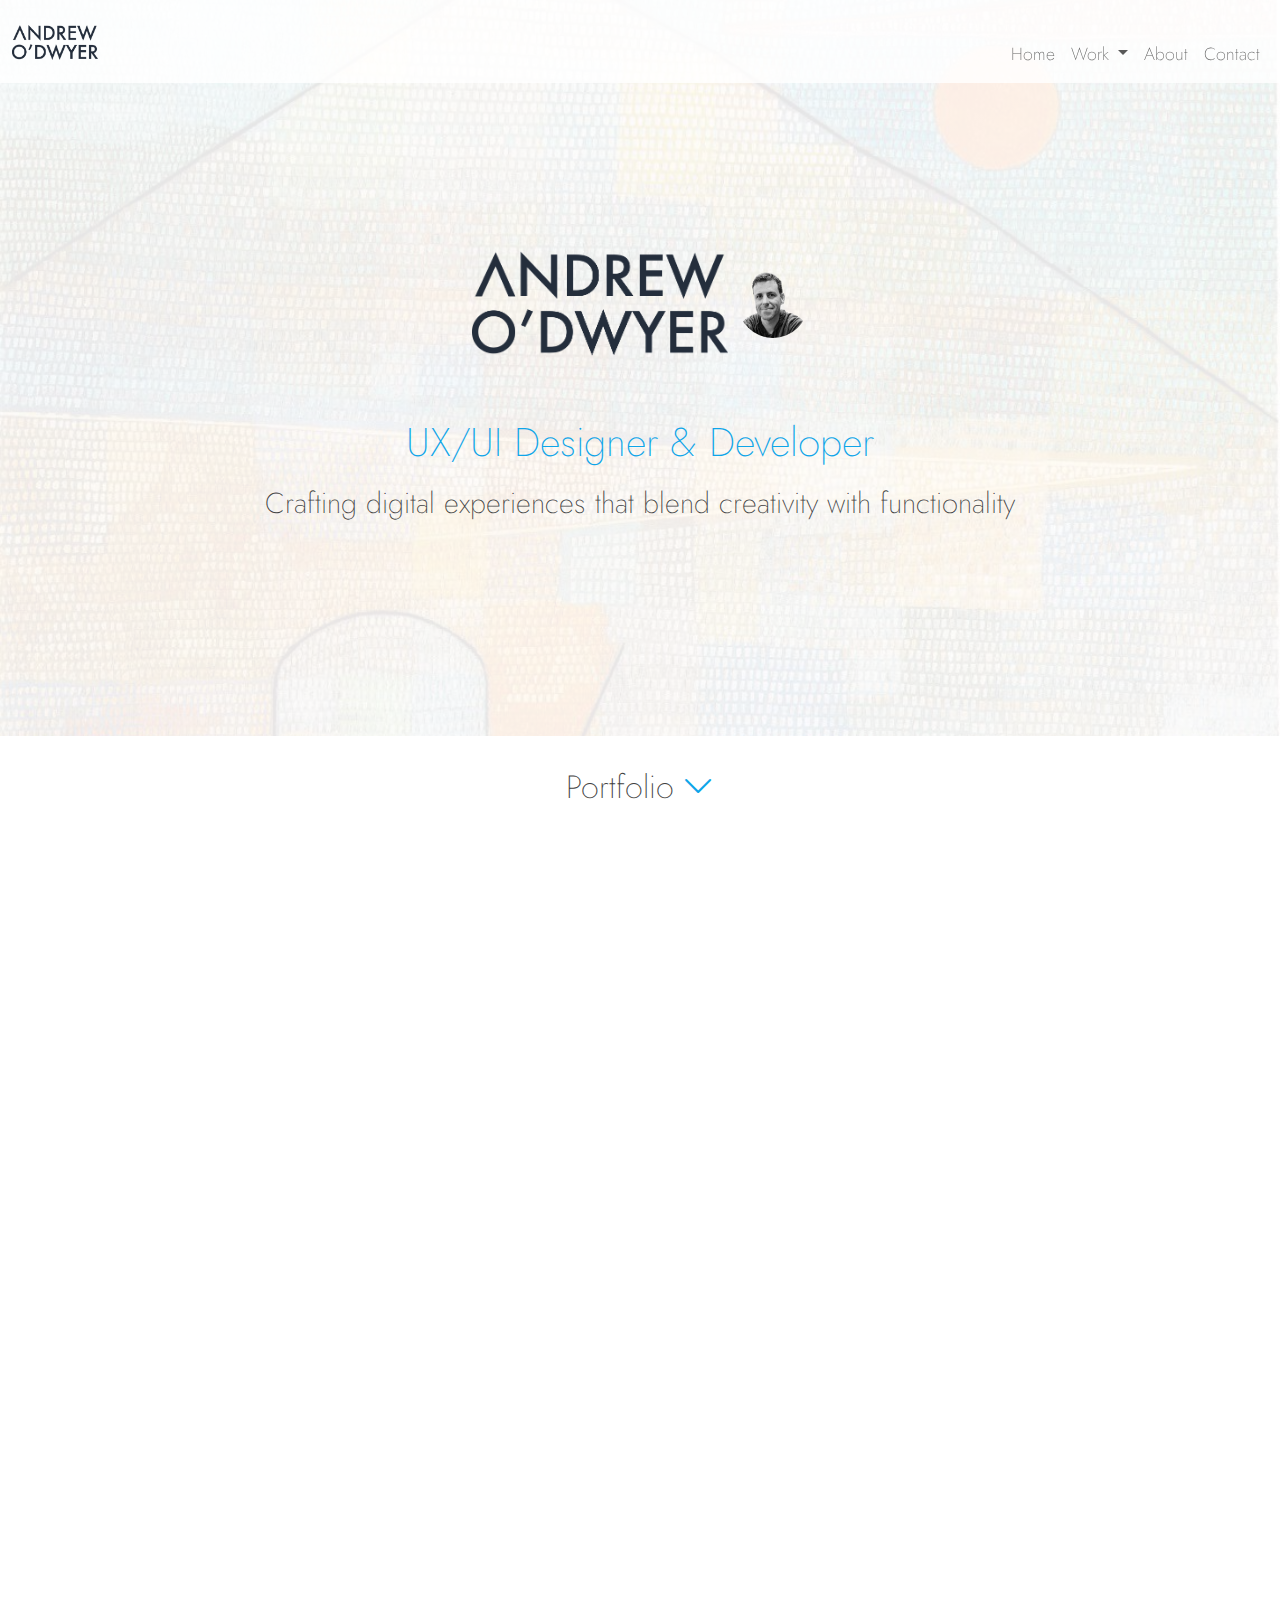
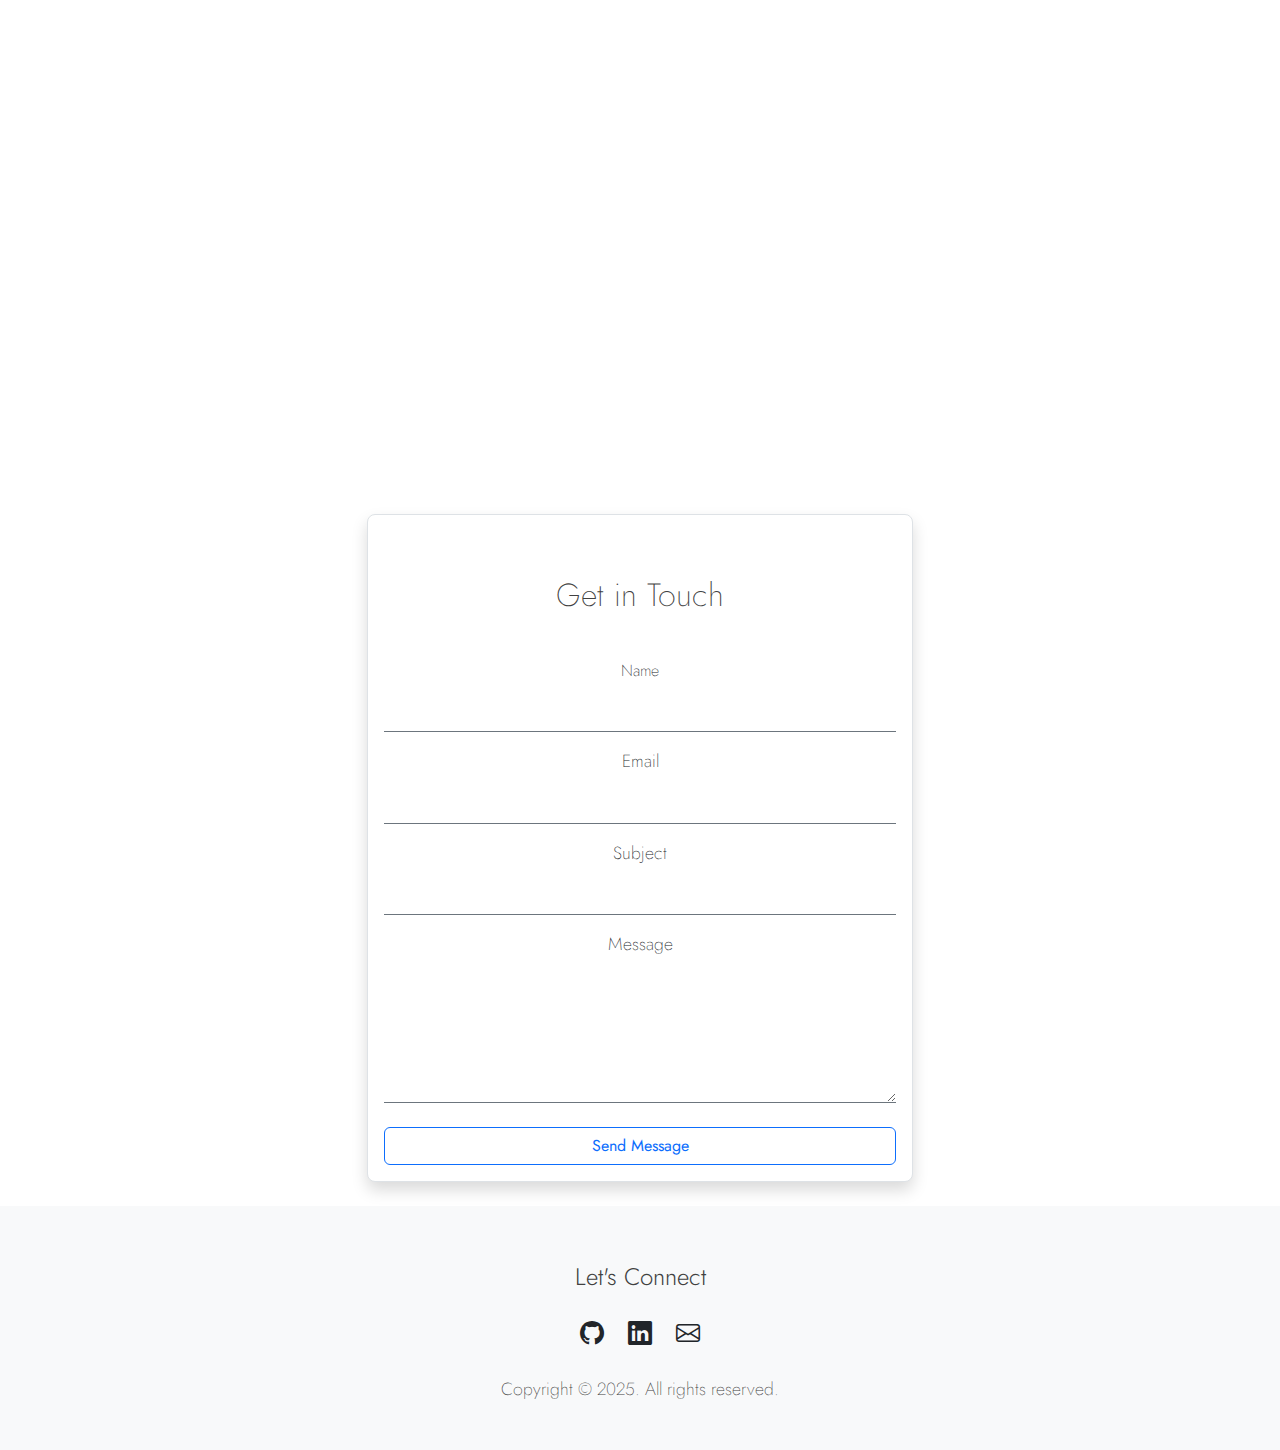
==== commit 013ba784: "about me page layout changed and some text added" ====
--- a/index.html
+++ b/index.html
@@ -107,8 +107,8 @@
     </section>
 
     <!-- Contact Section -->
-    <section>
-        <div class="container gif">
+    <section class="gif">
+        <div class="container pb-4">
             <div class="row justify-content-center">
                 <div class="col-md-8 col-lg-6">
                     <div class="card border rounded-3 shadow">
--- a/css/style.css
+++ b/css/style.css
@@ -76,7 +76,7 @@
 
 /* Hero Section */
 .hero-about {
-    height: 60vh; /* Keep the height of the hero section */
+    height: 70vh; /* Keep the height of the hero section */
     background-color: #ffffff;
     /* margin-top: 82px;  */
 }
@@ -177,7 +177,7 @@
     background: linear-gradient(rgba(255, 255, 255, 0.9), rgba(255, 255, 255, .9)), 
     url('../img/background_card.jpg') no-repeat center center fixed;
     background-size: cover;
-    height: calc(80vh - 164px); 
+    height: calc(90vh - 164px); 
     display: flex;
     align-items: center;
     justify-content: center;
@@ -303,7 +303,9 @@
 }
 
 .gif{
-    background-image: url("https://media2.giphy.com/media/v1.Y2lkPTc5MGI3NjExbmJhMHprMDMxNWt3eGNwNmtkaXAwdGhoeGE0dmd6eDczeHN5NDR6NyZlcD12MV9pbnRlcm5hbF9naWZfYnlfaWQmY3Q9cw/AdGJTq4glfUrABEm5z/giphy.gif");
+    background: linear-gradient(rgba(255, 255, 255, 0.9), rgba(255, 255, 255, .9)), 
+        url("https://media2.giphy.com/media/v1.Y2lkPTc5MGI3NjExbmJhMHprMDMxNWt3eGNwNmtkaXAwdGhoeGE0dmd6eDczeHN5NDR6NyZlcD12MV9pbnRlcm5hbF9naWZfYnlfaWQmY3Q9cw/AdGJTq4glfUrABEm5z/giphy.gif");
+        background-size: cover;
 }
 
 /* Logo resizes depending on the screen size (relative to font size) */
@@ -375,6 +377,6 @@
     }
 
     .hero {
-        max-height: 50vh;
-    }
-}
+        max-height: 60vh;
+    }
+}
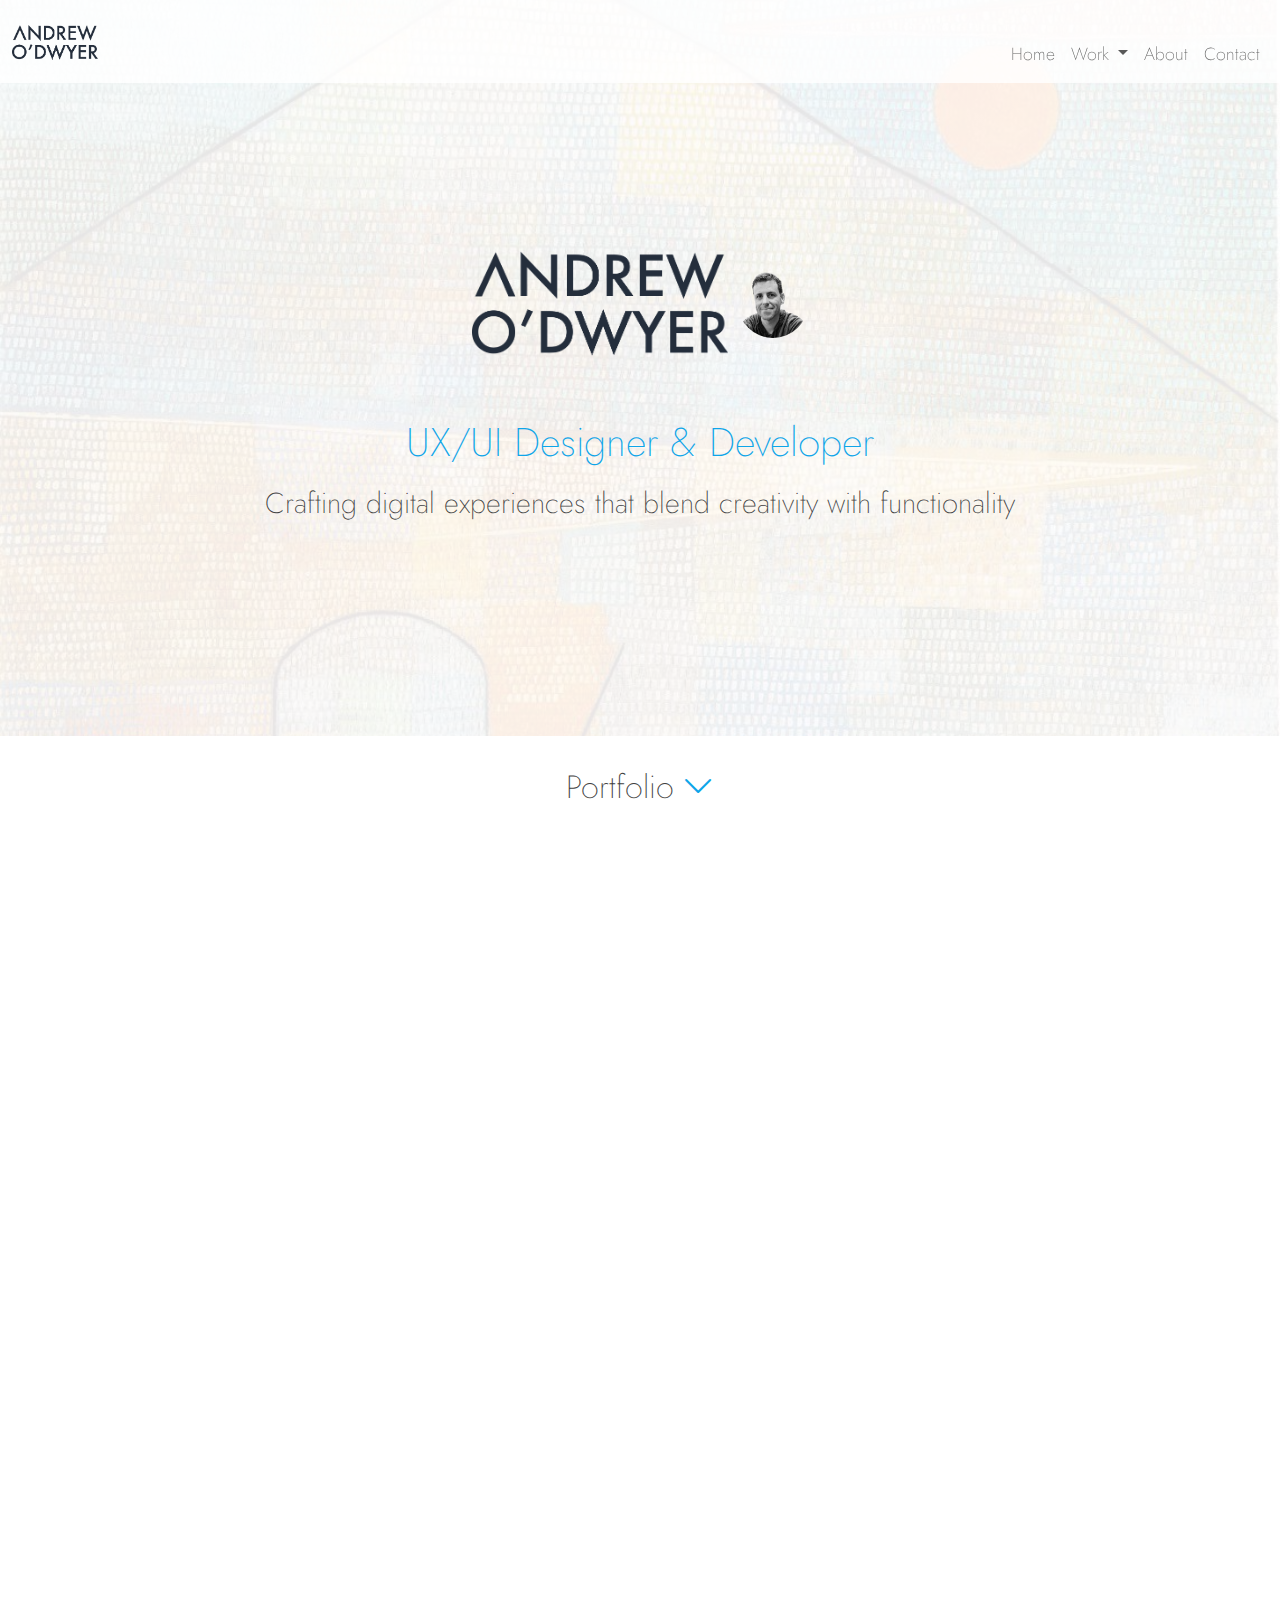
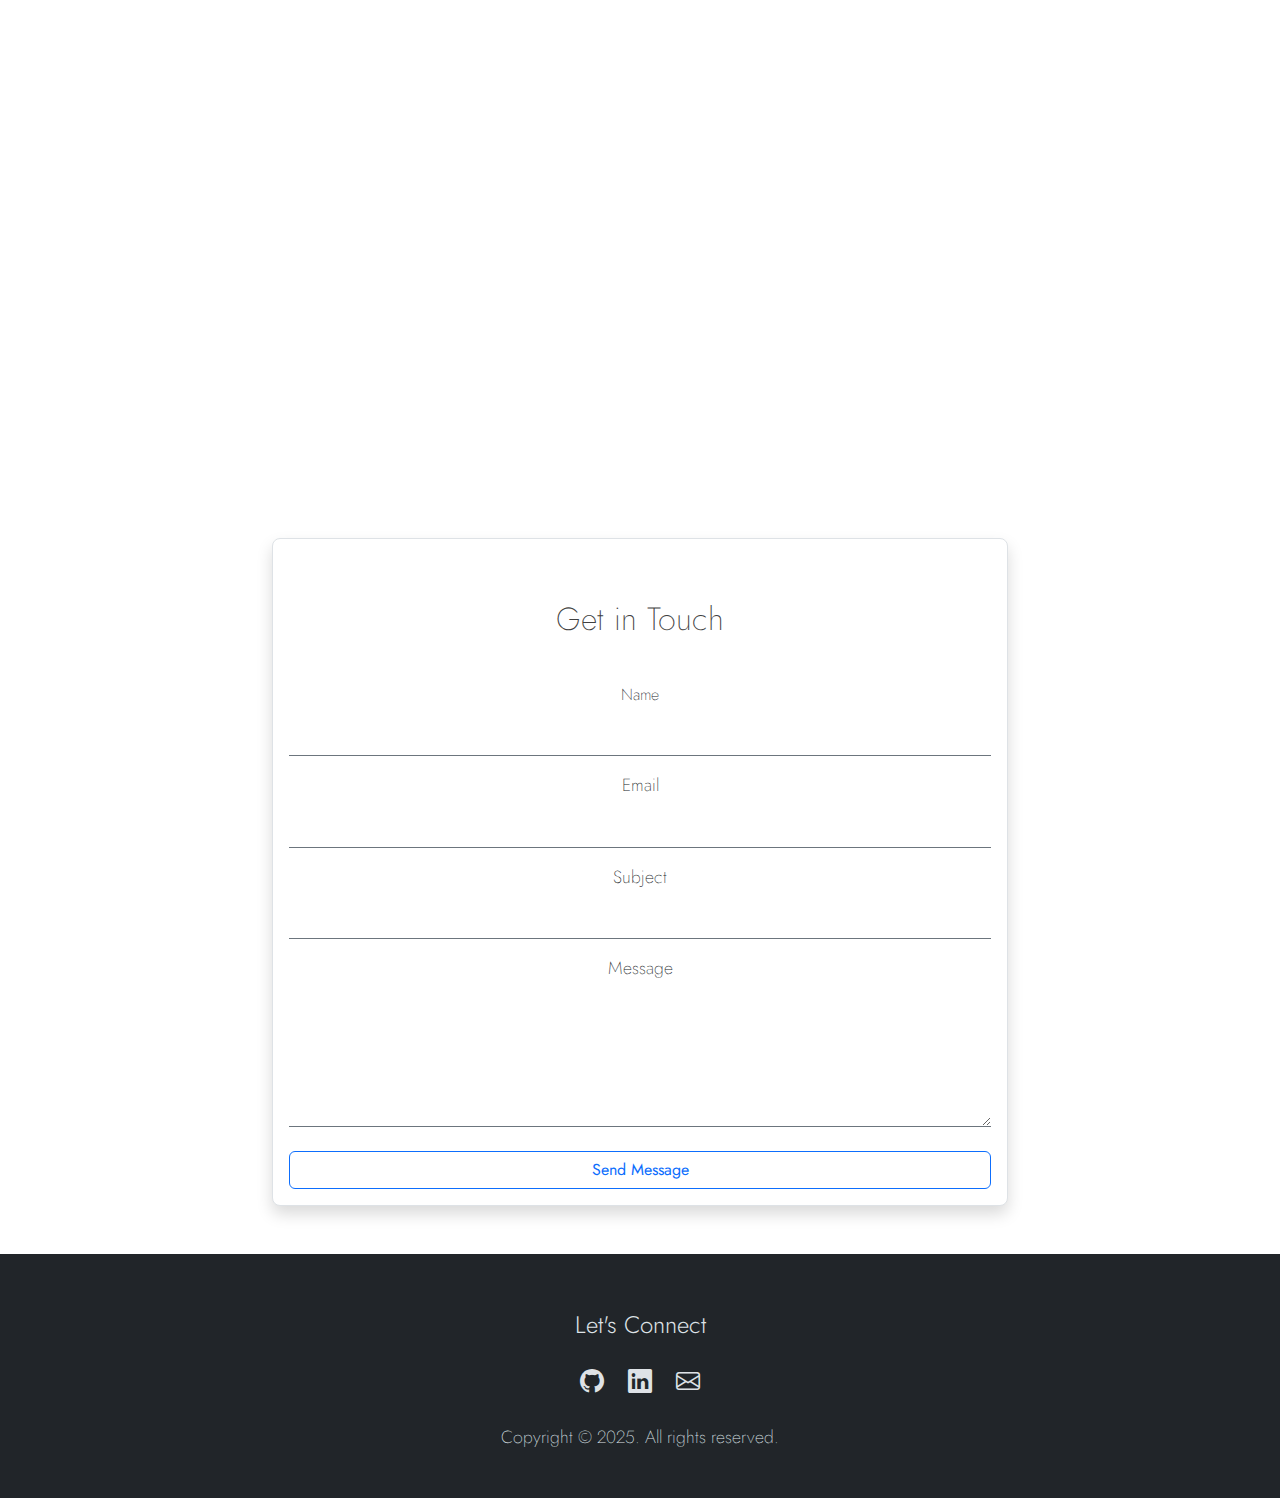
==== commit a0efa06b: "change to footer color and about me div size of text and image" ====
--- a/index.html
+++ b/index.html
@@ -110,7 +110,7 @@
     <section class="gif">
         <div class="container pb-4">
             <div class="row justify-content-center">
-                <div class="col-md-8 col-lg-6">
+                <div class="col-md-8 col-lg- pt-4">
                     <div class="card border rounded-3 shadow">
                         <div class="card-body">
 
--- a/css/style.css
+++ b/css/style.css
@@ -20,6 +20,10 @@
     color: rgb(65, 65, 65);
 }
 
+.text-light {
+    color: #dee2e6 !important;
+}
+
 img {
     /* max-width: 80vw; */
     height: auto;
@@ -56,6 +60,7 @@
 .thin-text {
     font-weight: 200;
 }
+
 
 .padding-container {
     padding: 4% 15%;
@@ -123,6 +128,12 @@
     /* box-shadow: 0 2px 5px rgba(0,0,0,0.1); */
 }
 
+/* .hard-shadow-1{
+    border-right: 10px solid #0b6995;
+    border-bottom: 10px solid #0b6995;
+    border-radius: 20px;
+} */
+
 
 .project-image {
     transition: transform 0.5s ease;
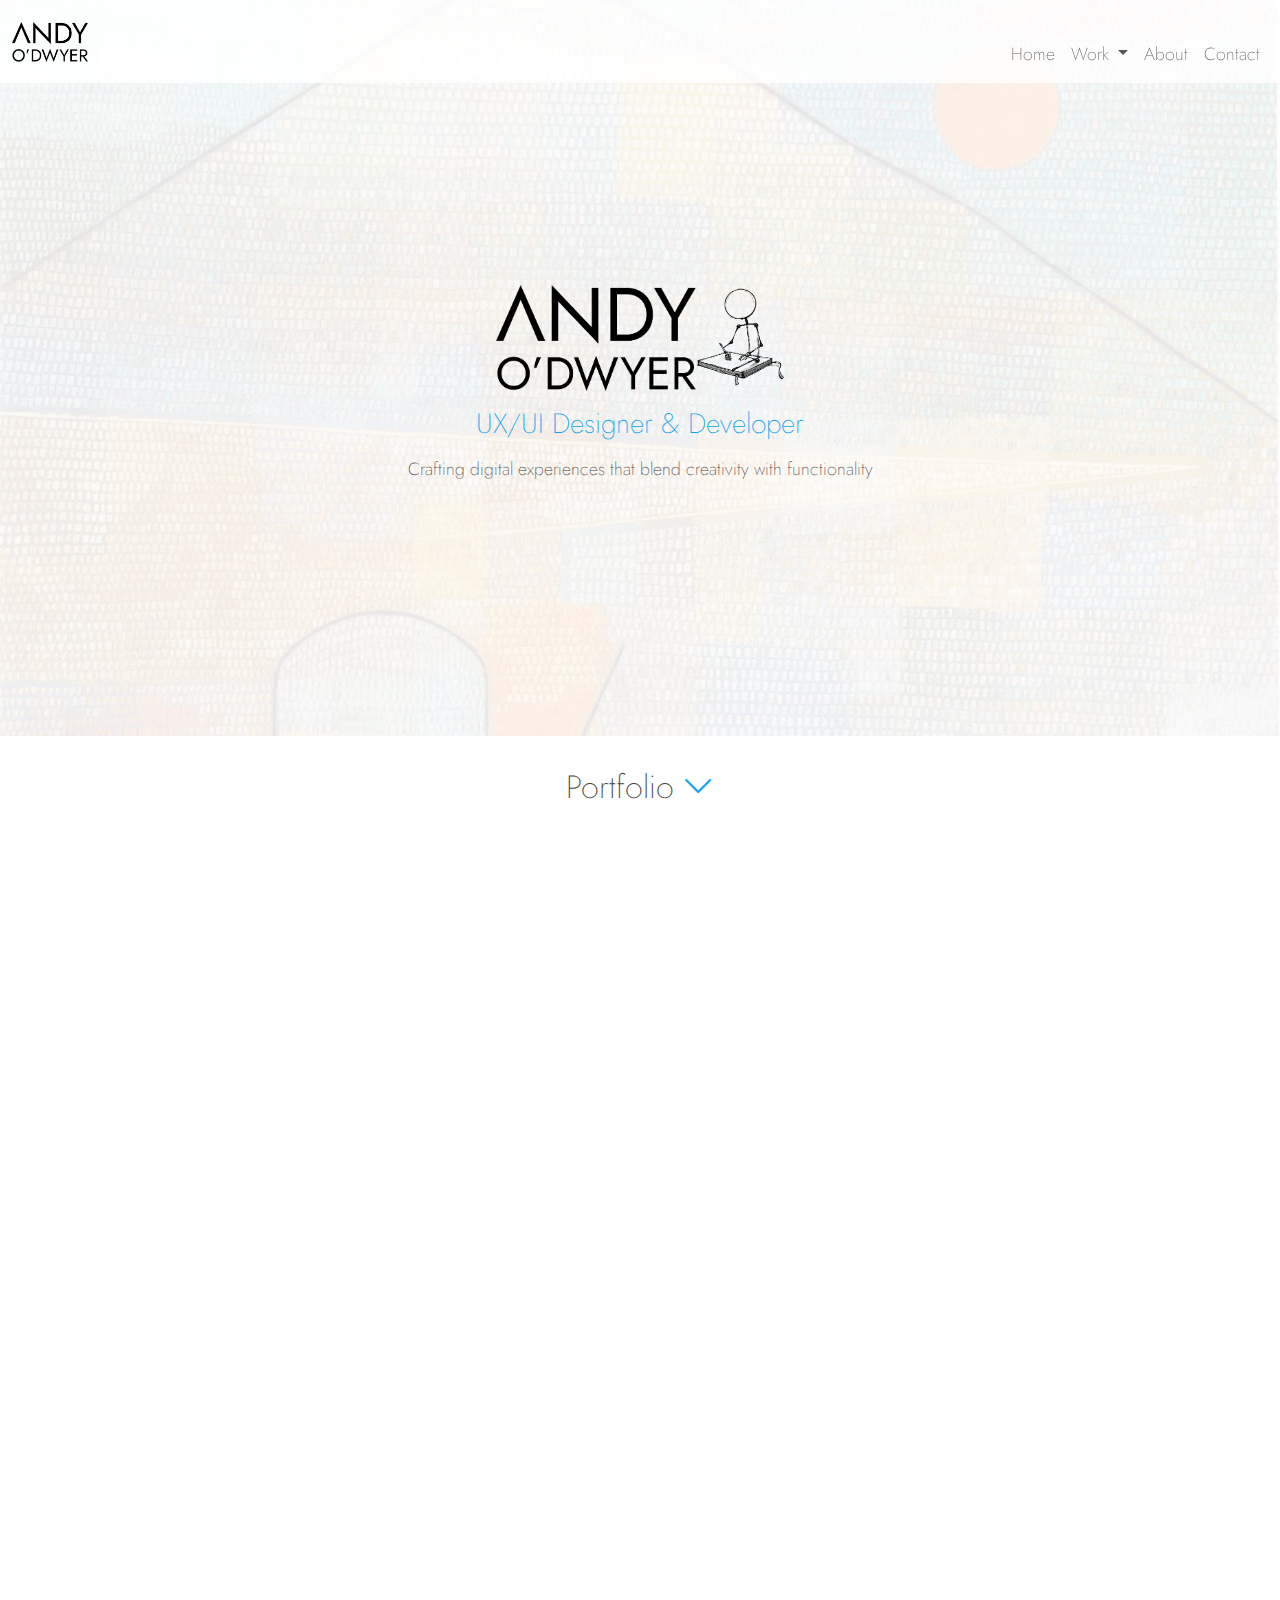
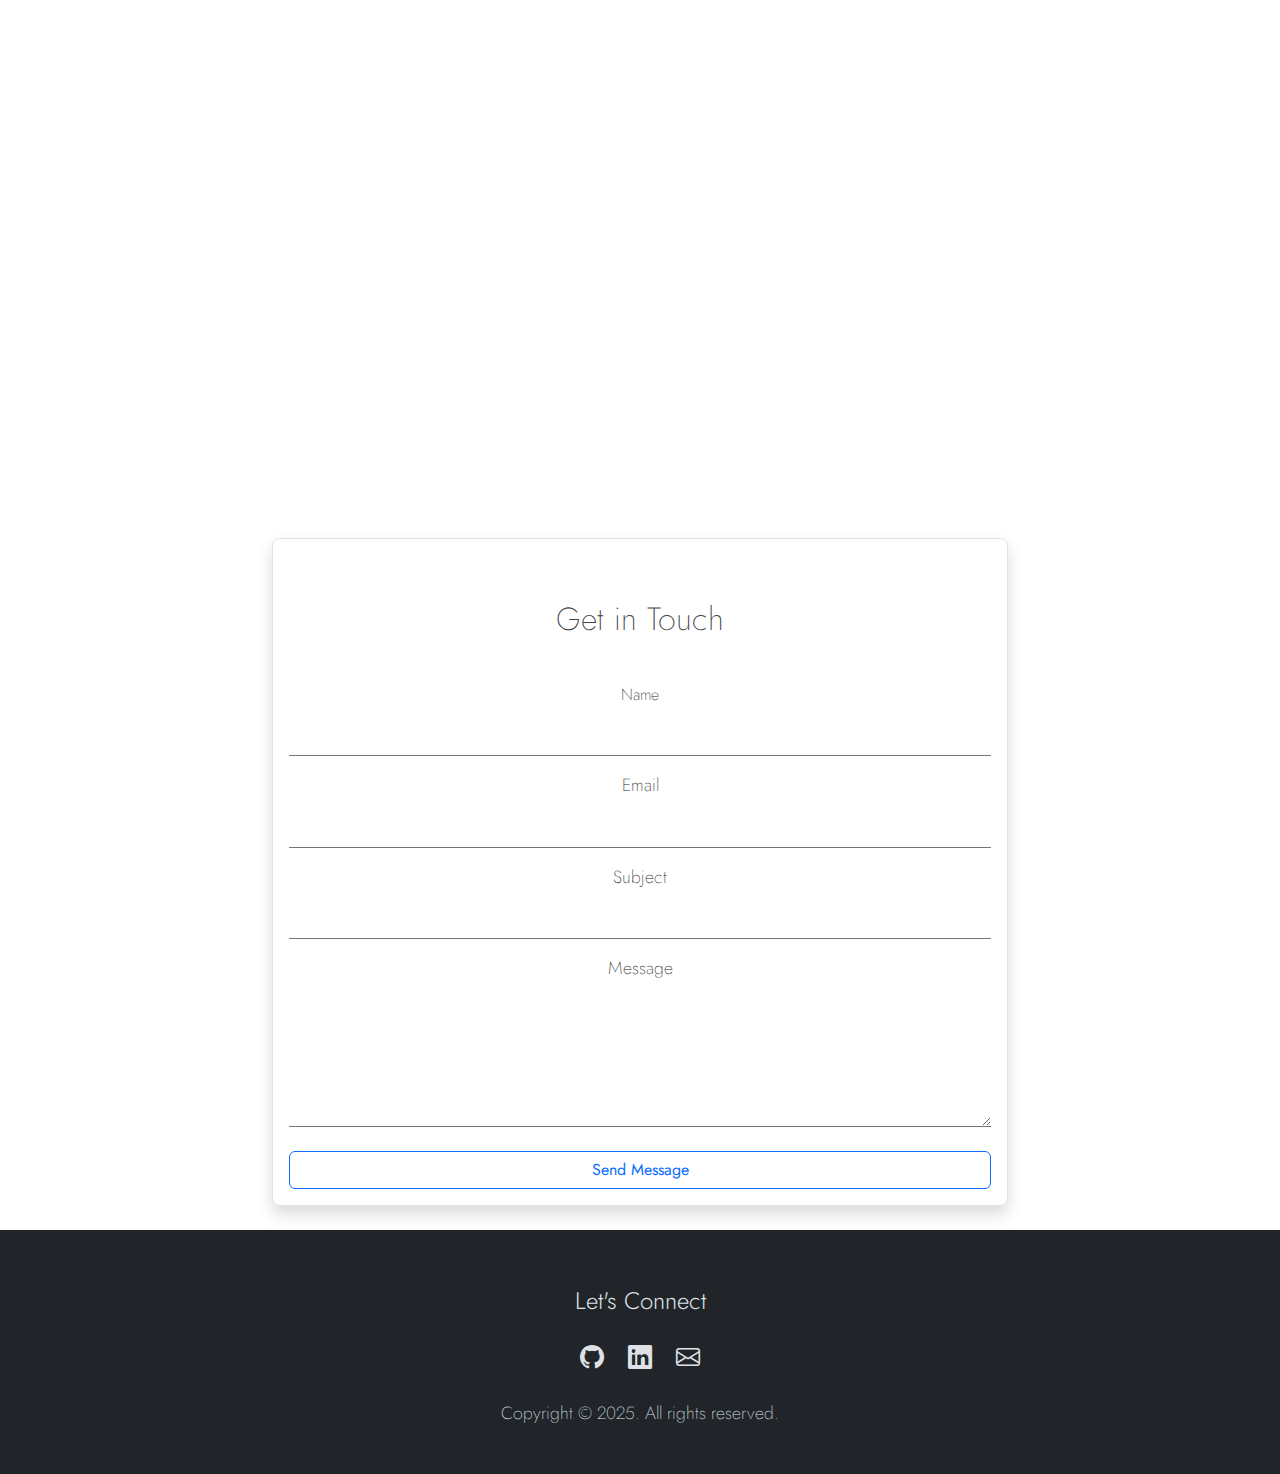
==== commit 76620def: "favicon change, name and logo chjange, update to padding and margin in about page" ====
--- a/index.html
+++ b/index.html
@@ -27,13 +27,12 @@
         <section class="hero align-items-center hero-image">
             <div class="text-center pt-5">
                 <div class="logo-profile-container d-flex align-items-center justify-content-center">
-                    <img src="img/logo.png" alt="Andrew O'Dwyer" class="logo">
-                    <img src="img/I.profile.a.png" alt="Andrew O'Dwyer Profile" class="profile-picture">
+                    <img src="img/ANDY_LOGO.png" alt="Andrew O'Dwyer" class="logo">
+                    <img src="img/stickman.png" alt="Andrew O'Dwyer Profile" class="stickman">
                 </div>
-                <h3 class="text-primary mb-3 thin-text">UX/UI Designer & Developer</h3>
+                <h3 class="text-primary m-3 thin-text">UX/UI Designer & Developer</h3>
                 <p class="thin-text">Crafting digital experiences that blend creativity with functionality</p>
             </div>
-
         </section>
     </main>
 
--- a/css/style.css
+++ b/css/style.css
@@ -63,7 +63,7 @@
 
 
 .padding-container {
-    padding: 4% 15%;
+    padding: 4% 10%;
 }
 
 /* Custom padding for sections */
@@ -89,7 +89,8 @@
 /* Logo Settings */
 .logo {
     position: relative;
-    width: 20vw; /* Set the initial size relative to viewport width */
+    max-width: 6em;
+    min-width: 120px;
     transition: all 0.3s ease; /* Smooth transition for the resizing */
 }
 
@@ -128,6 +129,12 @@
     /* box-shadow: 0 2px 5px rgba(0,0,0,0.1); */
 }
 
+.stickman {
+    max-width: 3.2em;
+    min-width: 30px; /* Ensures the image doesn't get too small on mobile */
+    object-fit: cover;
+}
+
 /* .hard-shadow-1{
     border-right: 10px solid #0b6995;
     border-bottom: 10px solid #0b6995;
@@ -218,10 +225,9 @@
 }
 
 
-.card {
+/* .card {
     border: none;
-    /* border-radius: 15px; */
-}
+} */
 
 /* Increase the size of the background and the space around the icon */
 .carousel-control-prev-icon,
@@ -319,75 +325,32 @@
         background-size: cover;
 }
 
-/* Logo resizes depending on the screen size (relative to font size) */
-@media (max-width: 2600px) {
-
-    .hero h3 {
-        font-size: 2.5rem; /* Smaller text on medium screens */
-    }
-    .hero p {
-        font-size: 1.8rem; /* Adjust text size */
-    }
-}
-
-@media (max-width: 1200px) {
-
-    .hero h3 {
-        font-size: 1.6rem; /* Smaller text on medium screens */
-    }
-    .hero p {
-        font-size: 1.2rem; /* Adjust text size */
-    }
-}
-
-@media (max-width: 992px) {
-    .hero h3 {
-        font-size: 1.6rem; /* Further reduce text size for smaller screens */
-    }
-    .hero p {
-        font-size: 1.2rem; /* Adjust text size */
-    }
-}
-
-@media (max-width: 768px) {
-    .navlogo {
-        max-height: 33px;
-    }
-
-    .hero h3 {
-        font-size: 1.6rem; /* Adjust text size */
-    }
-
-    .contact-section {
-        padding: 80px 0 0 0;
-    }
-
-    .card-body {
-        padding: 2rem !important;
-        font-size: small;
-    }
-    .hero p {
-        font-size: 1.2rem; /* Adjust text size */
-    }
-}
-
-@media (max-width: 480px) {
-
-    .navlogo {
-        max-height: 30px;
+@media (min-width: 766px) {
+
+    .stickman {
+        min-width: 5em;
     }
 
     .logo {
-        width: 40vw; /* Even larger logo for very small screens */
-    }
-    .hero h3 {
-        font-size: 1rem; /* Adjust text size */
-    }
-    .hero p {
-        font-size: .8rem; /* Adjust text size */
-    }
-
-    .hero {
-        max-height: 60vh;
-    }
-}
+        min-width: 200px;
+    }
+}
+
+@media (min-width: 1440px) {
+
+    /* .stickman {
+        min-width: 250px;
+    } */
+
+    .logo {
+        min-width: 250px;
+    }
+
+    .profile-picture{
+        min-width: 120px;
+    }
+
+    .hero{
+        max-height: 80vh;
+    }
+}
